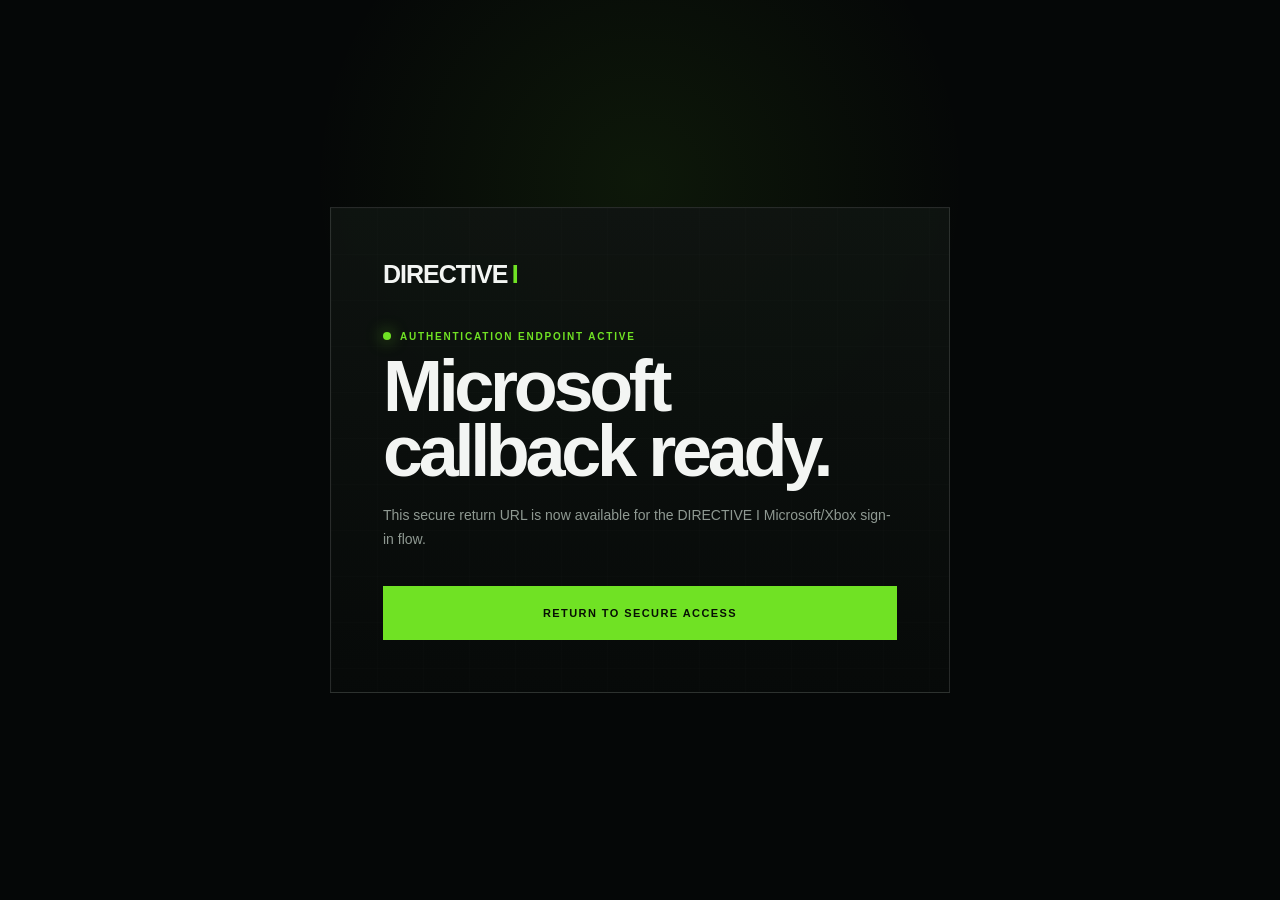
==== auth-callback.html @ 969e33ad "Add Microsoft auth callback endpoint" ====
<!doctype html>
<html lang="en">
<head>
  <meta charset="utf-8" />
  <meta name="viewport" content="width=device-width, initial-scale=1, viewport-fit=cover" />
  <meta name="theme-color" content="#050707" />
  <meta name="robots" content="noindex,nofollow" />
  <title>DIRECTIVE I — Microsoft Authentication</title>
  <style>
    :root{--bg:#050707;--panel:#0b0f0d;--line:rgba(255,255,255,.13);--text:#f3f5f3;--muted:#8f9992;--green:#70e224}
    *{box-sizing:border-box}html,body{margin:0;min-height:100%;background:var(--bg);color:var(--text);font-family:ui-sans-serif,-apple-system,BlinkMacSystemFont,"Segoe UI",sans-serif;-webkit-font-smoothing:antialiased}
    body{min-height:100svh;display:grid;place-items:center;padding:max(24px,env(safe-area-inset-top)) 22px max(24px,env(safe-area-inset-bottom));overflow-x:hidden;background:radial-gradient(circle at 50% 20%,rgba(112,226,36,.08),transparent 34%),#050707}
    .card{width:min(620px,100%);border:1px solid var(--line);background:linear-gradient(180deg,rgba(15,20,17,.94),rgba(7,10,9,.96));padding:clamp(26px,7vw,52px);position:relative;overflow:hidden}
    .card:before{content:"";position:absolute;inset:0;background-image:linear-gradient(rgba(255,255,255,.04) 1px,transparent 1px),linear-gradient(90deg,rgba(255,255,255,.04) 1px,transparent 1px);background-size:46px 46px;opacity:.22;pointer-events:none}
    .brand,.status,.copy,.actions{position:relative;z-index:1}.brand{font-weight:900;font-size:25px;letter-spacing:-.04em}.brand b{color:var(--green);margin-left:.18em}.status{margin-top:42px;color:var(--green);font-size:10px;font-weight:800;letter-spacing:.18em;text-transform:uppercase}.copy h1{margin:12px 0 0;font-size:clamp(40px,10vw,72px);line-height:.9;letter-spacing:-.06em}.copy p{margin:20px 0 0;color:var(--muted);font-size:14px;line-height:1.7}.actions{margin-top:34px}.actions a{display:flex;align-items:center;justify-content:center;min-height:54px;border:1px solid var(--green);background:var(--green);color:#071004;text-decoration:none;font-size:11px;font-weight:900;letter-spacing:.13em;text-transform:uppercase}.spinner{display:inline-block;width:8px;height:8px;border-radius:50%;background:var(--green);box-shadow:0 0 16px rgba(112,226,36,.75);margin-right:9px;animation:pulse 1.15s ease-in-out infinite}@keyframes pulse{50%{opacity:.35;transform:scale(.75)}}
  </style>
</head>
<body>
  <main class="card">
    <div class="brand"><span>DIRECTIVE</span><b>I</b></div>
    <div class="status" data-status><span class="spinner"></span>Authentication endpoint active</div>
    <div class="copy">
      <h1 data-title>Microsoft callback ready.</h1>
      <p data-copy>This secure return URL is now available for the DIRECTIVE I Microsoft/Xbox sign-in flow.</p>
    </div>
    <div class="actions"><a href="welcome.html">Return to secure access</a></div>
  </main>
  <script>
    (()=>{
      const p=new URLSearchParams(location.search);
      const title=document.querySelector('[data-title]');
      const copy=document.querySelector('[data-copy]');
      const status=document.querySelector('[data-status]');
      if(p.has('error')){
        status.textContent='Authentication was not completed';
        title.textContent='Microsoft sign-in cancelled.';
        copy.textContent=p.get('error_description')||'The Microsoft authorization request did not complete. Return to DIRECTIVE I and try again.';
        return;
      }
      if(p.has('code')){
        status.innerHTML='<span class="spinner"></span>Authorization returned';
        title.textContent='Identity response received.';
        copy.textContent='Microsoft returned an authorization response successfully. The secure server-side token exchange will be connected next; no account secret is stored on this page.';
      }
    })();
  </script>
</body>
</html>
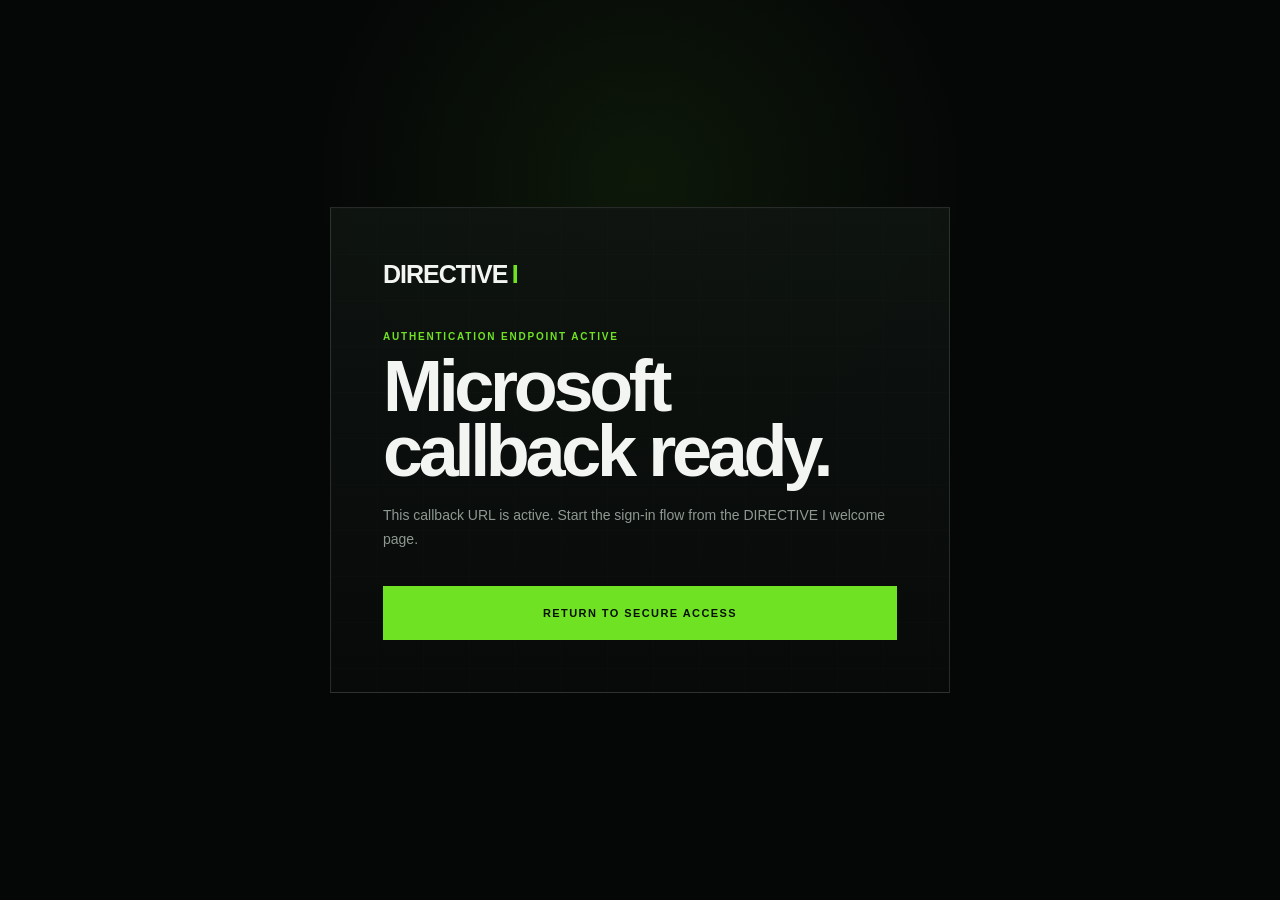
==== commit e4ac84d8: "Exchange Microsoft auth code through Supabase" ====
--- a/auth-callback.html
+++ b/auth-callback.html
@@ -18,30 +18,73 @@
 <body>
   <main class="card">
     <div class="brand"><span>DIRECTIVE</span><b>I</b></div>
-    <div class="status" data-status><span class="spinner"></span>Authentication endpoint active</div>
+    <div class="status" data-status><span class="spinner"></span>Validating Microsoft response</div>
     <div class="copy">
-      <h1 data-title>Microsoft callback ready.</h1>
-      <p data-copy>This secure return URL is now available for the DIRECTIVE I Microsoft/Xbox sign-in flow.</p>
+      <h1 data-title>Securing Xbox identity.</h1>
+      <p data-copy>DIRECTIVE I is exchanging the Microsoft authorization response through the secure backend. Your Microsoft password never passes through this page.</p>
     </div>
-    <div class="actions"><a href="welcome.html">Return to secure access</a></div>
+    <div class="actions"><a href="welcome.html" data-return hidden>Return to secure access</a></div>
   </main>
   <script>
     (()=>{
+      const BACKEND='https://ydaeukhqwishlrjyfktk.supabase.co/functions/v1/minecraft-auth';
       const p=new URLSearchParams(location.search);
       const title=document.querySelector('[data-title]');
       const copy=document.querySelector('[data-copy]');
       const status=document.querySelector('[data-status]');
+      const returnLink=document.querySelector('[data-return]');
+
+      const fail=(heading,message)=>{
+        status.textContent='Authentication was not completed';
+        title.textContent=heading;
+        copy.textContent=message;
+        returnLink.hidden=false;
+      };
+
       if(p.has('error')){
-        status.textContent='Authentication was not completed';
-        title.textContent='Microsoft sign-in cancelled.';
-        copy.textContent=p.get('error_description')||'The Microsoft authorization request did not complete. Return to DIRECTIVE I and try again.';
+        fail('Microsoft sign-in cancelled.',p.get('error_description')||'The Microsoft authorization request did not complete. Return to DIRECTIVE I and try again.');
         return;
       }
-      if(p.has('code')){
-        status.innerHTML='<span class="spinner"></span>Authorization returned';
-        title.textContent='Identity response received.';
-        copy.textContent='Microsoft returned an authorization response successfully. The secure server-side token exchange will be connected next; no account secret is stored on this page.';
+
+      const code=p.get('code')||'';
+      const returnedState=p.get('state')||'';
+      let expectedState='';
+      try{expectedState=sessionStorage.getItem('directive_microsoft_oauth_state')||'';}catch(_){}
+
+      if(!code){
+        status.textContent='Authentication endpoint active';
+        title.textContent='Microsoft callback ready.';
+        copy.textContent='This callback URL is active. Start the sign-in flow from the DIRECTIVE I welcome page.';
+        returnLink.hidden=false;
+        return;
       }
+
+      if(!expectedState||!returnedState||expectedState!==returnedState){
+        fail('Security check failed.','The Microsoft sign-in state did not match this browser session. Return to DIRECTIVE I and start the login again.');
+        return;
+      }
+
+      try{sessionStorage.removeItem('directive_microsoft_oauth_state');}catch(_){}
+
+      fetch(BACKEND,{
+        method:'POST',
+        headers:{'Content-Type':'application/json'},
+        body:JSON.stringify({code})
+      })
+      .then(async response=>{
+        const data=await response.json().catch(()=>({}));
+        if(!response.ok||!data?.ok||!data?.account){
+          throw new Error(data?.error||`Secure backend returned HTTP ${response.status}.`);
+        }
+        try{sessionStorage.setItem('directive_minecraft_account',JSON.stringify(data.account));}catch(_){}
+        status.textContent='Xbox identity verified';
+        title.textContent=data.account.gamertag?`Welcome, ${data.account.gamertag}.`:'Minecraft identity verified.';
+        copy.textContent='Gamertag and Xbox identity were verified successfully. Returning to DIRECTIVE I secure onboarding…';
+        setTimeout(()=>location.replace('welcome.html?auth=success'),750);
+      })
+      .catch(error=>{
+        fail('Account verification failed.',error?.message||'The secure Minecraft/Xbox authentication backend could not verify this account.');
+      });
     })();
   </script>
 </body>
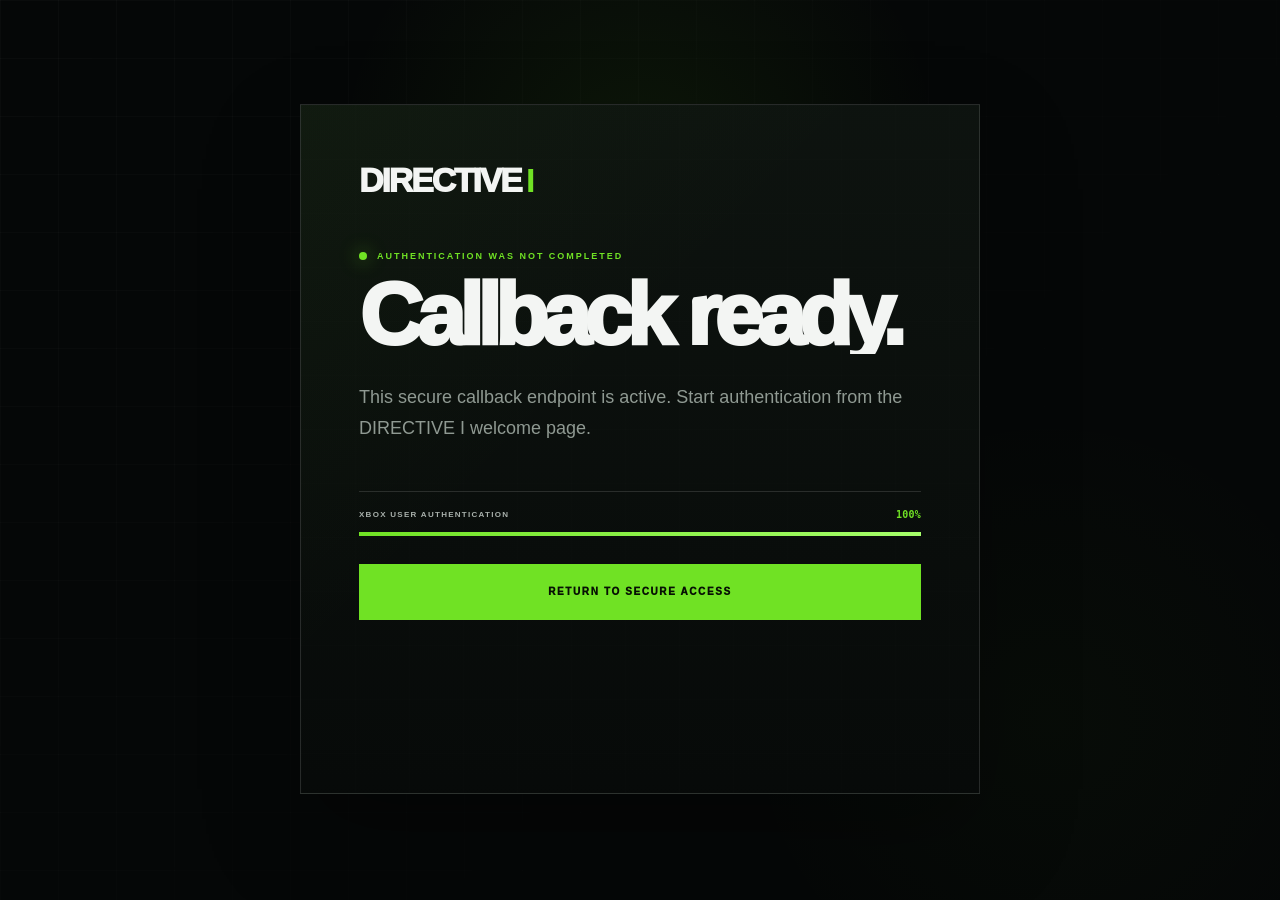
==== commit 263de4a4: "Polish Xbox auth verification and profile reveal flow" ====
--- a/auth-callback.html
+++ b/auth-callback.html
@@ -7,42 +7,142 @@
   <meta name="robots" content="noindex,nofollow" />
   <title>DIRECTIVE I — Microsoft Authentication</title>
   <style>
-    :root{--bg:#050707;--panel:#0b0f0d;--line:rgba(255,255,255,.13);--text:#f3f5f3;--muted:#8f9992;--green:#70e224}
-    *{box-sizing:border-box}html,body{margin:0;min-height:100%;background:var(--bg);color:var(--text);font-family:ui-sans-serif,-apple-system,BlinkMacSystemFont,"Segoe UI",sans-serif;-webkit-font-smoothing:antialiased}
-    body{min-height:100svh;display:grid;place-items:center;padding:max(24px,env(safe-area-inset-top)) 22px max(24px,env(safe-area-inset-bottom));overflow-x:hidden;background:radial-gradient(circle at 50% 20%,rgba(112,226,36,.08),transparent 34%),#050707}
-    .card{width:min(620px,100%);border:1px solid var(--line);background:linear-gradient(180deg,rgba(15,20,17,.94),rgba(7,10,9,.96));padding:clamp(26px,7vw,52px);position:relative;overflow:hidden}
-    .card:before{content:"";position:absolute;inset:0;background-image:linear-gradient(rgba(255,255,255,.04) 1px,transparent 1px),linear-gradient(90deg,rgba(255,255,255,.04) 1px,transparent 1px);background-size:46px 46px;opacity:.22;pointer-events:none}
-    .brand,.status,.copy,.actions{position:relative;z-index:1}.brand{font-weight:900;font-size:25px;letter-spacing:-.04em}.brand b{color:var(--green);margin-left:.18em}.status{margin-top:42px;color:var(--green);font-size:10px;font-weight:800;letter-spacing:.18em;text-transform:uppercase}.copy h1{margin:12px 0 0;font-size:clamp(40px,10vw,72px);line-height:.9;letter-spacing:-.06em}.copy p{margin:20px 0 0;color:var(--muted);font-size:14px;line-height:1.7}.actions{margin-top:34px}.actions a{display:flex;align-items:center;justify-content:center;min-height:54px;border:1px solid var(--green);background:var(--green);color:#071004;text-decoration:none;font-size:11px;font-weight:900;letter-spacing:.13em;text-transform:uppercase}.spinner{display:inline-block;width:8px;height:8px;border-radius:50%;background:var(--green);box-shadow:0 0 16px rgba(112,226,36,.75);margin-right:9px;animation:pulse 1.15s ease-in-out infinite}@keyframes pulse{50%{opacity:.35;transform:scale(.75)}}
+    :root{--bg:#050707;--panel:#0a0e0c;--panel2:#0d120f;--line:rgba(255,255,255,.13);--line2:rgba(112,226,36,.28);--text:#f3f5f3;--muted:#8f9992;--muted2:#69736d;--green:#70e224;--ease:cubic-bezier(.16,1,.3,1)}
+    *{box-sizing:border-box}html,body{margin:0;min-height:100%;background:var(--bg);color:var(--text);font-family:ui-sans-serif,-apple-system,BlinkMacSystemFont,"Segoe UI",sans-serif;-webkit-font-smoothing:antialiased}body{min-height:100svh;display:grid;place-items:center;padding:max(26px,env(safe-area-inset-top)) 22px max(28px,env(safe-area-inset-bottom));overflow:hidden;background:radial-gradient(circle at 50% 18%,rgba(112,226,36,.075),transparent 31%),radial-gradient(circle at 82% 80%,rgba(112,226,36,.025),transparent 25%),#050707}
+    body:before{content:"";position:fixed;inset:0;pointer-events:none;background-image:linear-gradient(rgba(255,255,255,.022) 1px,transparent 1px),linear-gradient(90deg,rgba(255,255,255,.022) 1px,transparent 1px);background-size:58px 58px;mask-image:linear-gradient(135deg,#000,transparent 82%)}
+    .auth-shell{width:min(680px,100%);position:relative;z-index:2;perspective:1200px}
+    .auth-card{position:relative;width:100%;min-height:690px;border:1px solid var(--line);background:linear-gradient(180deg,rgba(14,20,16,.96),rgba(7,10,9,.985));padding:clamp(30px,7vw,58px);overflow:hidden;box-shadow:0 40px 90px rgba(0,0,0,.28);transition:opacity .68s ease,transform .85s var(--ease),filter .68s ease}
+    .auth-card:before{content:"";position:absolute;inset:0;background:linear-gradient(135deg,rgba(112,226,36,.035),transparent 42%);pointer-events:none}
+    .auth-card:after{content:"";position:absolute;inset:0;background-image:linear-gradient(rgba(255,255,255,.035) 1px,transparent 1px),linear-gradient(90deg,rgba(255,255,255,.035) 1px,transparent 1px);background-size:54px 54px;opacity:.22;pointer-events:none}
+    .auth-card.is-leaving{opacity:0;transform:translate3d(-5%,0,-30px) scale(.985);filter:blur(10px)}
+    .auth-card.is-entering{opacity:0;transform:translate3d(6%,0,-30px) scale(.985);filter:blur(10px)}
+    .layer{position:relative;z-index:2}
+    .brand{display:inline-flex;align-items:baseline;font-weight:950;font-size:clamp(25px,5.7vw,34px);letter-spacing:-.065em;line-height:1}.brand span{color:#f3f5f3}.brand b{color:var(--green);margin-left:.16em}
+    .micro{margin-top:54px;display:flex;align-items:center;gap:10px;color:var(--green);font-size:9px;font-weight:900;letter-spacing:.22em;text-transform:uppercase}.micro i{width:8px;height:8px;border-radius:50%;background:var(--green);box-shadow:0 0 18px rgba(112,226,36,.65);animation:pulse 1.2s ease-in-out infinite}
+    .title{margin:16px 0 0;font-size:clamp(52px,11vw,88px);line-height:.87;letter-spacing:-.075em;font-weight:950;max-width:560px}
+    .copy{margin:28px 0 0;max-width:560px;color:var(--muted);font-size:clamp(15px,2.3vw,18px);line-height:1.75}
+    .reveal-line{display:block;overflow:hidden}.reveal-line>span{display:block;transform:translateY(115%);opacity:0;animation:textIn .95s var(--ease) forwards}.reveal-line:nth-child(2)>span{animation-delay:.09s}.copy.reveal{opacity:0;transform:translateY(12px);animation:fadeUp .9s .32s var(--ease) forwards}.micro.reveal{opacity:0;transform:translateY(10px);animation:fadeUp .75s .15s var(--ease) forwards}
+    @keyframes textIn{to{transform:none;opacity:1}}@keyframes fadeUp{to{opacity:1;transform:none}}@keyframes pulse{50%{opacity:.38;transform:scale(.72)}}
+    .lifecycle{margin-top:46px;padding-top:18px;border-top:1px solid var(--line)}
+    .lifecycle-head{display:flex;align-items:center;justify-content:space-between;gap:16px;margin-bottom:12px;color:#a8b0ab;font-size:8px;font-weight:900;letter-spacing:.16em;text-transform:uppercase}.lifecycle-head strong{color:var(--green);font:800 10px/1 ui-monospace,SFMono-Regular,Menlo,monospace;letter-spacing:.02em}.lifecycle-track{height:4px;background:rgba(255,255,255,.08);overflow:hidden;position:relative}.lifecycle-bar{height:100%;width:0;background:linear-gradient(90deg,var(--green),#a6ff6a);box-shadow:0 0 16px rgba(112,226,36,.34);transition:width .32s ease}.lifecycle-scan{position:absolute;inset:0 auto 0 -24%;width:24%;background:linear-gradient(90deg,transparent,rgba(255,255,255,.65),transparent);animation:scan 1.25s linear infinite;mix-blend-mode:screen}@keyframes scan{to{transform:translateX(520%)}}
+    .actions{margin-top:28px}.actions a{display:flex;align-items:center;justify-content:center;min-height:56px;border:1px solid var(--green);background:var(--green);color:#071004;text-decoration:none;font-size:10px;font-weight:950;letter-spacing:.16em;text-transform:uppercase}.actions[hidden]{display:none}
+    .profile-view{display:none}.profile-view.is-active{display:block}.profile-view .micro{margin-top:44px}.profile-view .title{font-size:clamp(48px,10vw,78px);max-width:600px}
+    .identity-card{margin-top:34px;border:1px solid var(--line);background:rgba(5,8,7,.62);overflow:hidden;opacity:0;transform:translateY(18px);animation:fadeUp .85s .2s var(--ease) forwards}
+    .identity-top{display:grid;grid-template-columns:auto 1fr;gap:18px;align-items:center;padding:22px;border-bottom:1px solid var(--line)}
+    .avatar{width:70px;height:70px;border:1px solid var(--line2);background:#0c130e;display:grid;place-items:center;overflow:hidden;color:var(--green);font-weight:950;letter-spacing:.06em}.avatar img{width:100%;height:100%;object-fit:cover;display:block}.identity-name small{display:block;color:var(--green);font-size:8px;font-weight:900;letter-spacing:.18em;text-transform:uppercase}.identity-name strong{display:block;margin-top:7px;font-size:clamp(24px,5vw,34px);letter-spacing:-.035em}.identity-name span{display:block;margin-top:5px;color:var(--muted);font-size:11px}
+    .identity-grid{display:grid;grid-template-columns:1fr 1fr}.identity-grid div{min-width:0;padding:16px 18px;border-right:1px solid var(--line);border-bottom:1px solid var(--line)}.identity-grid div:nth-child(even){border-right:0}.identity-grid div:nth-last-child(-n+2){border-bottom:0}.identity-grid span,.identity-grid strong{display:block}.identity-grid span{color:var(--muted2);font-size:8px;font-weight:850;letter-spacing:.15em;text-transform:uppercase}.identity-grid strong{margin-top:7px;color:#dfe4e0;font-size:11px;line-height:1.45;word-break:break-word}
+    .countdown{margin-top:24px}.countdown-head{display:flex;align-items:center;justify-content:space-between;gap:16px;margin-bottom:10px;color:#8e9892;font-size:8px;font-weight:900;letter-spacing:.15em;text-transform:uppercase}.countdown-head strong{color:#dfe5e1;font:800 10px/1 ui-monospace,SFMono-Regular,Menlo,monospace}.countdown-track{height:3px;background:rgba(255,255,255,.08);overflow:hidden}.countdown-bar{height:100%;width:100%;transform-origin:left;background:var(--green);box-shadow:0 0 14px rgba(112,226,36,.28)}
+    .portal{position:fixed;inset:0;z-index:9999;pointer-events:none}.portal i{position:absolute;display:block;background:#000;transition:transform .9s cubic-bezier(.7,0,.2,1)}.portal-top{top:0;left:0;right:0;height:50%;transform:translateY(-101%)}.portal-bottom{bottom:0;left:0;right:0;height:50%;transform:translateY(101%)}.portal-left{left:0;top:0;bottom:0;width:50%;transform:translateX(-101%)}.portal-right{right:0;top:0;bottom:0;width:50%;transform:translateX(101%)}.portal.is-closing i{transform:translate(0,0)}
+    @media(max-width:620px){body{padding-inline:18px}.auth-card{min-height:640px;padding:30px 26px}.micro{margin-top:42px}.copy{font-size:14px}.identity-top{grid-template-columns:58px 1fr;padding:18px}.avatar{width:58px;height:58px}.identity-grid{grid-template-columns:1fr}.identity-grid div{border-right:0!important;border-bottom:1px solid var(--line)!important}.identity-grid div:last-child{border-bottom:0!important}.profile-view .title{font-size:clamp(42px,13vw,64px)}}
+    @media(prefers-reduced-motion:reduce){*,*:before,*:after{animation-duration:.01ms!important;transition-duration:.01ms!important}}
   </style>
 </head>
 <body>
-  <main class="card">
-    <div class="brand"><span>DIRECTIVE</span><b>I</b></div>
-    <div class="status" data-status><span class="spinner"></span>Validating Microsoft response</div>
-    <div class="copy">
-      <h1 data-title>Securing Xbox identity.</h1>
-      <p data-copy>DIRECTIVE I is exchanging the Microsoft authorization response through the secure backend. Your Microsoft password never passes through this page.</p>
-    </div>
-    <div class="actions"><a href="welcome.html" data-return hidden>Return to secure access</a></div>
+  <main class="auth-shell">
+    <section class="auth-card" data-auth-card>
+      <div class="layer secure-view" data-secure-view>
+        <div class="brand"><span>DIRECTIVE</span><b>I</b></div>
+        <div class="micro reveal" data-status><i></i><span>Validating Microsoft response</span></div>
+        <h1 class="title" data-title>
+          <span class="reveal-line"><span>Securing Xbox</span></span>
+          <span class="reveal-line"><span>identity.</span></span>
+        </h1>
+        <p class="copy reveal" data-copy>DIRECTIVE I is validating the Microsoft authorization response, establishing Xbox trust, and resolving the connected player identity through the secure backend.</p>
+
+        <div class="lifecycle" data-lifecycle>
+          <div class="lifecycle-head"><span data-lifecycle-label>Verification lifecycle</span><strong data-lifecycle-percent>0%</strong></div>
+          <div class="lifecycle-track"><div class="lifecycle-bar" data-lifecycle-bar></div><div class="lifecycle-scan" data-lifecycle-scan></div></div>
+        </div>
+
+        <div class="actions" data-actions hidden><a href="welcome.html">Return to secure access</a></div>
+      </div>
+
+      <div class="layer profile-view" data-profile-view>
+        <div class="brand"><span>DIRECTIVE</span><b>I</b></div>
+        <div class="micro reveal"><i></i><span>Xbox identity verified</span></div>
+        <h1 class="title">
+          <span class="reveal-line"><span>Access profile</span></span>
+          <span class="reveal-line"><span>confirmed.</span></span>
+        </h1>
+
+        <article class="identity-card">
+          <div class="identity-top">
+            <div class="avatar" data-avatar>MC</div>
+            <div class="identity-name">
+              <small>Verified Minecraft identity</small>
+              <strong data-gamertag>Player</strong>
+              <span data-display-name>Xbox profile</span>
+            </div>
+          </div>
+          <div class="identity-grid">
+            <div><span>Xbox user ID</span><strong data-xuid>—</strong></div>
+            <div><span>Gamerscore</span><strong data-gamerscore>—</strong></div>
+            <div><span>Provider</span><strong data-provider>Microsoft / Xbox</strong></div>
+            <div><span>Session</span><strong>Authenticated</strong></div>
+          </div>
+        </article>
+
+        <div class="countdown">
+          <div class="countdown-head"><span>Entering DIRECTIVE I</span><strong data-countdown>10.0s</strong></div>
+          <div class="countdown-track"><div class="countdown-bar" data-countdown-bar></div></div>
+        </div>
+      </div>
+    </section>
   </main>
+
+  <div class="portal" data-portal aria-hidden="true"><i class="portal-top"></i><i class="portal-right"></i><i class="portal-bottom"></i><i class="portal-left"></i></div>
+
   <script>
     (()=>{
       const BACKEND='https://ydaeukhqwishlrjyfktk.supabase.co/functions/v1/minecraft-auth';
       const p=new URLSearchParams(location.search);
+      const card=document.querySelector('[data-auth-card]');
+      const secureView=document.querySelector('[data-secure-view]');
+      const profileView=document.querySelector('[data-profile-view]');
+      const status=document.querySelector('[data-status] span');
       const title=document.querySelector('[data-title]');
       const copy=document.querySelector('[data-copy]');
-      const status=document.querySelector('[data-status]');
-      const returnLink=document.querySelector('[data-return]');
-
-      const fail=(heading,message)=>{
+      const actions=document.querySelector('[data-actions]');
+      const lifecycleBar=document.querySelector('[data-lifecycle-bar]');
+      const lifecyclePercent=document.querySelector('[data-lifecycle-percent]');
+      const lifecycleLabel=document.querySelector('[data-lifecycle-label]');
+      const lifecycleScan=document.querySelector('[data-lifecycle-scan]');
+      const portal=document.querySelector('[data-portal]');
+
+      let progress=0;
+      let progressTarget=12;
+      let progressFrame=0;
+      const setProgress=(value,label)=>{
+        progress=Math.max(progress,Math.min(100,value));
+        lifecycleBar.style.width=`${progress}%`;
+        lifecyclePercent.textContent=`${Math.round(progress)}%`;
+        if(label) lifecycleLabel.textContent=label;
+      };
+      const driveProgress=()=>{
+        if(progress<progressTarget){
+          const delta=Math.max(.08,(progressTarget-progress)*.025);
+          setProgress(Math.min(progressTarget,progress+delta));
+        }
+        progressFrame=requestAnimationFrame(driveProgress);
+      };
+      driveProgress();
+      setTimeout(()=>{progressTarget=Math.max(progressTarget,34);setProgress(progress,'Microsoft authorization');},350);
+      setTimeout(()=>{progressTarget=Math.max(progressTarget,58);setProgress(progress,'Xbox user authentication');},950);
+      setTimeout(()=>{progressTarget=Math.max(progressTarget,76);setProgress(progress,'XSTS trust validation');},1650);
+      setTimeout(()=>{progressTarget=Math.max(progressTarget,88);setProgress(progress,'Resolving player profile');},2400);
+
+      const setFailure=(heading,message)=>{
+        cancelAnimationFrame(progressFrame);
+        lifecycleScan.style.display='none';
+        setProgress(Math.max(progress,100),'Verification interrupted');
         status.textContent='Authentication was not completed';
-        title.textContent=heading;
+        title.innerHTML=`<span class="reveal-line"><span style="animation:none;transform:none;opacity:1">${heading}</span></span>`;
         copy.textContent=message;
-        returnLink.hidden=false;
+        actions.hidden=false;
       };
 
       if(p.has('error')){
-        fail('Microsoft sign-in cancelled.',p.get('error_description')||'The Microsoft authorization request did not complete. Return to DIRECTIVE I and try again.');
+        setFailure('Sign-in cancelled.',p.get('error_description')||'The Microsoft authorization request did not complete. Return to DIRECTIVE I and try again.');
         return;
       }
 
@@ -52,40 +152,103 @@
       try{expectedState=sessionStorage.getItem('directive_microsoft_oauth_state')||'';}catch(_){}
 
       if(!code){
-        status.textContent='Authentication endpoint active';
-        title.textContent='Microsoft callback ready.';
-        copy.textContent='This callback URL is active. Start the sign-in flow from the DIRECTIVE I welcome page.';
-        returnLink.hidden=false;
+        setFailure('Callback ready.','This secure callback endpoint is active. Start authentication from the DIRECTIVE I welcome page.');
         return;
       }
-
       if(!expectedState||!returnedState||expectedState!==returnedState){
-        fail('Security check failed.','The Microsoft sign-in state did not match this browser session. Return to DIRECTIVE I and start the login again.');
+        setFailure('Security check failed.','The Microsoft sign-in state did not match this browser session. Return to DIRECTIVE I and start login again.');
         return;
       }
-
       try{sessionStorage.removeItem('directive_microsoft_oauth_state');}catch(_){}
 
-      fetch(BACKEND,{
-        method:'POST',
-        headers:{'Content-Type':'application/json'},
-        body:JSON.stringify({code})
-      })
-      .then(async response=>{
-        const data=await response.json().catch(()=>({}));
-        if(!response.ok||!data?.ok||!data?.account){
-          throw new Error(data?.error||`Secure backend returned HTTP ${response.status}.`);
-        }
-        try{sessionStorage.setItem('directive_minecraft_account',JSON.stringify(data.account));}catch(_){}
+      const saveProfile=(account)=>{
+        const profile={
+          gamertag:account?.gamertag||'',
+          xuid:String(account?.xuid||''),
+          displayName:account?.displayName||account?.gamertag||'',
+          gamerpic:account?.gamerpic||'',
+          gamerscore:String(account?.gamerscore||''),
+          provider:account?.provider||'Microsoft/Xbox',
+          authenticated:true,
+          updatedAt:Date.now()
+        };
+        try{
+          localStorage.setItem('directive_minecraft_profile',JSON.stringify(profile));
+          localStorage.setItem('directive_local_session',String(Date.now()));
+          localStorage.setItem('directive_onboarding_complete','1');
+          const count=Number(localStorage.getItem('directive_account_logins')||0)||0;
+          localStorage.setItem('directive_account_logins',String(count+1));
+          sessionStorage.setItem('directive_minecraft_account',JSON.stringify(profile));
+          sessionStorage.setItem('directive_minecraft_gamertag',profile.gamertag);
+          sessionStorage.setItem('directive_minecraft_xuid',profile.xuid);
+        }catch(_){}
+        return profile;
+      };
+
+      const showProfile=(account)=>{
+        const profile=saveProfile(account);
+        cancelAnimationFrame(progressFrame);
+        progressTarget=100;
+        setProgress(100,'Identity verification complete');
+        lifecycleScan.style.display='none';
         status.textContent='Xbox identity verified';
-        title.textContent=data.account.gamertag?`Welcome, ${data.account.gamertag}.`:'Minecraft identity verified.';
-        copy.textContent='Gamertag and Xbox identity were verified successfully. Returning to DIRECTIVE I secure onboarding…';
-        setTimeout(()=>location.replace('welcome.html?auth=success'),750);
-      })
-      .catch(error=>{
-        fail('Account verification failed.',error?.message||'The secure Minecraft/Xbox authentication backend could not verify this account.');
-      });
+
+        setTimeout(()=>{
+          card.classList.add('is-leaving');
+          setTimeout(()=>{
+            secureView.style.display='none';
+            profileView.classList.add('is-active');
+            card.classList.remove('is-leaving');
+            card.classList.add('is-entering');
+
+            document.querySelector('[data-gamertag]').textContent=profile.gamertag||'Minecraft player';
+            document.querySelector('[data-display-name]').textContent=profile.displayName||'Xbox profile';
+            document.querySelector('[data-xuid]').textContent=profile.xuid||'Unavailable';
+            document.querySelector('[data-gamerscore]').textContent=profile.gamerscore||'0';
+            document.querySelector('[data-provider]').textContent=profile.provider||'Microsoft / Xbox';
+            const avatar=document.querySelector('[data-avatar]');
+            avatar.textContent=(profile.gamertag||'MC').slice(0,2).toUpperCase();
+            if(profile.gamerpic){
+              const img=new Image();
+              img.alt=`${profile.gamertag||'Minecraft'} avatar`;
+              img.referrerPolicy='no-referrer';
+              img.onload=()=>{avatar.textContent='';avatar.appendChild(img)};
+              img.src=profile.gamerpic;
+            }
+
+            requestAnimationFrame(()=>requestAnimationFrame(()=>card.classList.remove('is-entering')));
+
+            const countdown=document.querySelector('[data-countdown]');
+            const bar=document.querySelector('[data-countdown-bar]');
+            const start=performance.now();
+            const duration=10000;
+            const tick=(now)=>{
+              const elapsed=Math.min(duration,now-start);
+              const remaining=Math.max(0,duration-elapsed);
+              countdown.textContent=`${(remaining/1000).toFixed(1)}s`;
+              bar.style.transform=`scaleX(${remaining/duration})`;
+              if(elapsed<duration){requestAnimationFrame(tick);return;}
+
+              card.classList.add('is-leaving');
+              setTimeout(()=>{
+                try{sessionStorage.setItem('directive_home_entry','1')}catch(_){}
+                portal.classList.add('is-closing');
+                setTimeout(()=>location.replace('index.html?auth=success'),920);
+              },520);
+            };
+            requestAnimationFrame(tick);
+          },680);
+        },520);
+      };
+
+      fetch(BACKEND,{method:'POST',headers:{'Content-Type':'application/json'},body:JSON.stringify({code})})
+        .then(async response=>{
+          const data=await response.json().catch(()=>({}));
+          if(!response.ok||!data?.ok||!data?.account)throw new Error(data?.error||`Secure backend returned HTTP ${response.status}.`);
+          showProfile(data.account);
+        })
+        .catch(error=>setFailure('Verification failed.',error?.message||'The secure Minecraft/Xbox authentication backend could not verify this account.'));
     })();
   </script>
 </body>
-</html>+</html>
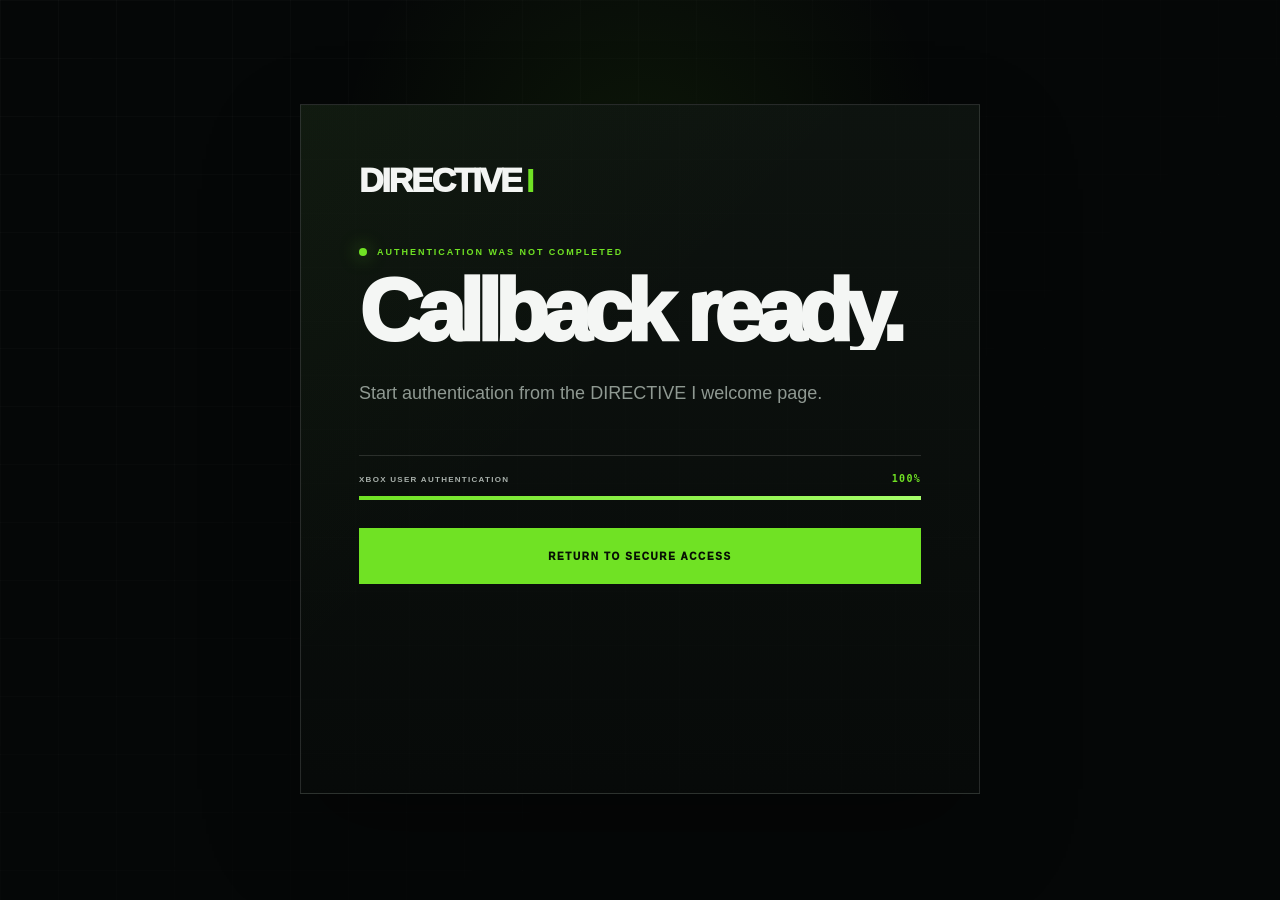
==== commit 1177fe79: "Add soundtrack acceptance controls to Xbox profile" ====
--- a/auth-callback.html
+++ b/auth-callback.html
@@ -7,248 +7,67 @@
   <meta name="robots" content="noindex,nofollow" />
   <title>DIRECTIVE I — Microsoft Authentication</title>
   <style>
-    :root{--bg:#050707;--panel:#0a0e0c;--panel2:#0d120f;--line:rgba(255,255,255,.13);--line2:rgba(112,226,36,.28);--text:#f3f5f3;--muted:#8f9992;--muted2:#69736d;--green:#70e224;--ease:cubic-bezier(.16,1,.3,1)}
-    *{box-sizing:border-box}html,body{margin:0;min-height:100%;background:var(--bg);color:var(--text);font-family:ui-sans-serif,-apple-system,BlinkMacSystemFont,"Segoe UI",sans-serif;-webkit-font-smoothing:antialiased}body{min-height:100svh;display:grid;place-items:center;padding:max(26px,env(safe-area-inset-top)) 22px max(28px,env(safe-area-inset-bottom));overflow:hidden;background:radial-gradient(circle at 50% 18%,rgba(112,226,36,.075),transparent 31%),radial-gradient(circle at 82% 80%,rgba(112,226,36,.025),transparent 25%),#050707}
-    body:before{content:"";position:fixed;inset:0;pointer-events:none;background-image:linear-gradient(rgba(255,255,255,.022) 1px,transparent 1px),linear-gradient(90deg,rgba(255,255,255,.022) 1px,transparent 1px);background-size:58px 58px;mask-image:linear-gradient(135deg,#000,transparent 82%)}
-    .auth-shell{width:min(680px,100%);position:relative;z-index:2;perspective:1200px}
-    .auth-card{position:relative;width:100%;min-height:690px;border:1px solid var(--line);background:linear-gradient(180deg,rgba(14,20,16,.96),rgba(7,10,9,.985));padding:clamp(30px,7vw,58px);overflow:hidden;box-shadow:0 40px 90px rgba(0,0,0,.28);transition:opacity .68s ease,transform .85s var(--ease),filter .68s ease}
-    .auth-card:before{content:"";position:absolute;inset:0;background:linear-gradient(135deg,rgba(112,226,36,.035),transparent 42%);pointer-events:none}
-    .auth-card:after{content:"";position:absolute;inset:0;background-image:linear-gradient(rgba(255,255,255,.035) 1px,transparent 1px),linear-gradient(90deg,rgba(255,255,255,.035) 1px,transparent 1px);background-size:54px 54px;opacity:.22;pointer-events:none}
-    .auth-card.is-leaving{opacity:0;transform:translate3d(-5%,0,-30px) scale(.985);filter:blur(10px)}
-    .auth-card.is-entering{opacity:0;transform:translate3d(6%,0,-30px) scale(.985);filter:blur(10px)}
-    .layer{position:relative;z-index:2}
-    .brand{display:inline-flex;align-items:baseline;font-weight:950;font-size:clamp(25px,5.7vw,34px);letter-spacing:-.065em;line-height:1}.brand span{color:#f3f5f3}.brand b{color:var(--green);margin-left:.16em}
-    .micro{margin-top:54px;display:flex;align-items:center;gap:10px;color:var(--green);font-size:9px;font-weight:900;letter-spacing:.22em;text-transform:uppercase}.micro i{width:8px;height:8px;border-radius:50%;background:var(--green);box-shadow:0 0 18px rgba(112,226,36,.65);animation:pulse 1.2s ease-in-out infinite}
-    .title{margin:16px 0 0;font-size:clamp(52px,11vw,88px);line-height:.87;letter-spacing:-.075em;font-weight:950;max-width:560px}
-    .copy{margin:28px 0 0;max-width:560px;color:var(--muted);font-size:clamp(15px,2.3vw,18px);line-height:1.75}
-    .reveal-line{display:block;overflow:hidden}.reveal-line>span{display:block;transform:translateY(115%);opacity:0;animation:textIn .95s var(--ease) forwards}.reveal-line:nth-child(2)>span{animation-delay:.09s}.copy.reveal{opacity:0;transform:translateY(12px);animation:fadeUp .9s .32s var(--ease) forwards}.micro.reveal{opacity:0;transform:translateY(10px);animation:fadeUp .75s .15s var(--ease) forwards}
-    @keyframes textIn{to{transform:none;opacity:1}}@keyframes fadeUp{to{opacity:1;transform:none}}@keyframes pulse{50%{opacity:.38;transform:scale(.72)}}
-    .lifecycle{margin-top:46px;padding-top:18px;border-top:1px solid var(--line)}
-    .lifecycle-head{display:flex;align-items:center;justify-content:space-between;gap:16px;margin-bottom:12px;color:#a8b0ab;font-size:8px;font-weight:900;letter-spacing:.16em;text-transform:uppercase}.lifecycle-head strong{color:var(--green);font:800 10px/1 ui-monospace,SFMono-Regular,Menlo,monospace;letter-spacing:.02em}.lifecycle-track{height:4px;background:rgba(255,255,255,.08);overflow:hidden;position:relative}.lifecycle-bar{height:100%;width:0;background:linear-gradient(90deg,var(--green),#a6ff6a);box-shadow:0 0 16px rgba(112,226,36,.34);transition:width .32s ease}.lifecycle-scan{position:absolute;inset:0 auto 0 -24%;width:24%;background:linear-gradient(90deg,transparent,rgba(255,255,255,.65),transparent);animation:scan 1.25s linear infinite;mix-blend-mode:screen}@keyframes scan{to{transform:translateX(520%)}}
-    .actions{margin-top:28px}.actions a{display:flex;align-items:center;justify-content:center;min-height:56px;border:1px solid var(--green);background:var(--green);color:#071004;text-decoration:none;font-size:10px;font-weight:950;letter-spacing:.16em;text-transform:uppercase}.actions[hidden]{display:none}
-    .profile-view{display:none}.profile-view.is-active{display:block}.profile-view .micro{margin-top:44px}.profile-view .title{font-size:clamp(48px,10vw,78px);max-width:600px}
-    .identity-card{margin-top:34px;border:1px solid var(--line);background:rgba(5,8,7,.62);overflow:hidden;opacity:0;transform:translateY(18px);animation:fadeUp .85s .2s var(--ease) forwards}
-    .identity-top{display:grid;grid-template-columns:auto 1fr;gap:18px;align-items:center;padding:22px;border-bottom:1px solid var(--line)}
-    .avatar{width:70px;height:70px;border:1px solid var(--line2);background:#0c130e;display:grid;place-items:center;overflow:hidden;color:var(--green);font-weight:950;letter-spacing:.06em}.avatar img{width:100%;height:100%;object-fit:cover;display:block}.identity-name small{display:block;color:var(--green);font-size:8px;font-weight:900;letter-spacing:.18em;text-transform:uppercase}.identity-name strong{display:block;margin-top:7px;font-size:clamp(24px,5vw,34px);letter-spacing:-.035em}.identity-name span{display:block;margin-top:5px;color:var(--muted);font-size:11px}
-    .identity-grid{display:grid;grid-template-columns:1fr 1fr}.identity-grid div{min-width:0;padding:16px 18px;border-right:1px solid var(--line);border-bottom:1px solid var(--line)}.identity-grid div:nth-child(even){border-right:0}.identity-grid div:nth-last-child(-n+2){border-bottom:0}.identity-grid span,.identity-grid strong{display:block}.identity-grid span{color:var(--muted2);font-size:8px;font-weight:850;letter-spacing:.15em;text-transform:uppercase}.identity-grid strong{margin-top:7px;color:#dfe4e0;font-size:11px;line-height:1.45;word-break:break-word}
-    .countdown{margin-top:24px}.countdown-head{display:flex;align-items:center;justify-content:space-between;gap:16px;margin-bottom:10px;color:#8e9892;font-size:8px;font-weight:900;letter-spacing:.15em;text-transform:uppercase}.countdown-head strong{color:#dfe5e1;font:800 10px/1 ui-monospace,SFMono-Regular,Menlo,monospace}.countdown-track{height:3px;background:rgba(255,255,255,.08);overflow:hidden}.countdown-bar{height:100%;width:100%;transform-origin:left;background:var(--green);box-shadow:0 0 14px rgba(112,226,36,.28)}
+    :root{--bg:#050707;--panel:#0a0e0c;--line:rgba(255,255,255,.13);--line2:rgba(112,226,36,.3);--text:#f4f6f4;--muted:#8f9992;--muted2:#67716b;--green:#70e224;--ease:cubic-bezier(.16,1,.3,1)}
+    *{box-sizing:border-box}html,body{margin:0;min-height:100%;background:var(--bg);color:var(--text);font-family:ui-sans-serif,-apple-system,BlinkMacSystemFont,"Segoe UI",sans-serif;-webkit-font-smoothing:antialiased}body{min-height:100svh;display:grid;place-items:center;padding:max(24px,env(safe-area-inset-top)) 18px max(26px,env(safe-area-inset-bottom));overflow-x:hidden;background:radial-gradient(circle at 50% 18%,rgba(112,226,36,.075),transparent 31%),#050707}body:before{content:"";position:fixed;inset:0;pointer-events:none;background-image:linear-gradient(rgba(255,255,255,.022) 1px,transparent 1px),linear-gradient(90deg,rgba(255,255,255,.022) 1px,transparent 1px);background-size:58px 58px;mask-image:linear-gradient(135deg,#000,transparent 82%)}
+    .auth-shell{width:min(680px,100%);position:relative;z-index:2;perspective:1200px}.auth-card{position:relative;width:100%;min-height:690px;border:1px solid var(--line);background:linear-gradient(180deg,rgba(14,20,16,.96),rgba(7,10,9,.985));padding:clamp(30px,7vw,58px);overflow:hidden;box-shadow:0 40px 90px rgba(0,0,0,.28);transition:opacity .68s ease,transform .85s var(--ease),filter .68s ease}.auth-card:before{content:"";position:absolute;inset:0;background:linear-gradient(135deg,rgba(112,226,36,.035),transparent 42%);pointer-events:none}.auth-card:after{content:"";position:absolute;inset:0;background-image:linear-gradient(rgba(255,255,255,.035) 1px,transparent 1px),linear-gradient(90deg,rgba(255,255,255,.035) 1px,transparent 1px);background-size:54px 54px;opacity:.22;pointer-events:none}.auth-card.is-leaving{opacity:0;transform:translate3d(-5%,0,-30px) scale(.985);filter:blur(10px)}.auth-card.is-entering{opacity:0;transform:translate3d(6%,0,-30px) scale(.985);filter:blur(10px)}.layer{position:relative;z-index:2}
+    .brand{display:inline-flex;align-items:baseline;font-weight:950;font-size:clamp(25px,5.7vw,34px);letter-spacing:-.065em;line-height:1}.brand span{color:#f3f5f3}.brand b{color:var(--green);margin-left:.16em}.micro{margin-top:50px;display:flex;align-items:center;gap:10px;color:var(--green);font-size:9px;font-weight:900;letter-spacing:.22em;text-transform:uppercase}.micro i{width:8px;height:8px;border-radius:50%;background:var(--green);box-shadow:0 0 18px rgba(112,226,36,.65);animation:pulse 1.2s ease-in-out infinite}.title{margin:16px 0 0;font-size:clamp(52px,11vw,88px);line-height:.87;letter-spacing:-.075em;font-weight:950;max-width:560px}.copy{margin:28px 0 0;max-width:560px;color:var(--muted);font-size:clamp(15px,2.3vw,18px);line-height:1.75}.reveal-line{display:block;overflow:hidden}.reveal-line>span{display:block;transform:translateY(115%);opacity:0;animation:textIn .95s var(--ease) forwards}.reveal-line:nth-child(2)>span{animation-delay:.09s}.copy.reveal,.micro.reveal{opacity:0;transform:translateY(12px);animation:fadeUp .9s .28s var(--ease) forwards}.micro.reveal{animation-delay:.12s}@keyframes textIn{to{transform:none;opacity:1}}@keyframes fadeUp{to{opacity:1;transform:none}}@keyframes pulse{50%{opacity:.38;transform:scale(.72)}}
+    .lifecycle{margin-top:46px;padding-top:18px;border-top:1px solid var(--line)}.lifecycle-head{display:flex;align-items:center;justify-content:space-between;gap:16px;margin-bottom:12px;color:#a8b0ab;font-size:8px;font-weight:900;letter-spacing:.16em;text-transform:uppercase}.lifecycle-head strong{color:var(--green);font:800 10px/1 ui-monospace,SFMono-Regular,Menlo,monospace}.lifecycle-track{height:4px;background:rgba(255,255,255,.08);overflow:hidden;position:relative}.lifecycle-bar{height:100%;width:0;background:linear-gradient(90deg,var(--green),#a6ff6a);box-shadow:0 0 16px rgba(112,226,36,.34);transition:width .32s ease}.lifecycle-scan{position:absolute;inset:0 auto 0 -24%;width:24%;background:linear-gradient(90deg,transparent,rgba(255,255,255,.65),transparent);animation:scan 1.25s linear infinite}@keyframes scan{to{transform:translateX(520%)}}.actions{margin-top:28px}.actions a{display:flex;align-items:center;justify-content:center;min-height:56px;border:1px solid var(--green);background:var(--green);color:#071004;text-decoration:none;font-size:10px;font-weight:950;letter-spacing:.16em;text-transform:uppercase}.actions[hidden]{display:none}
+    .profile-view{display:none}.profile-view.is-active{display:block}.profile-view .micro{margin-top:38px}.profile-view .title{font-size:clamp(45px,9vw,72px);max-width:600px}.identity-card{margin-top:28px;border:1px solid var(--line);background:rgba(5,8,7,.62);overflow:hidden;opacity:0;transform:translateY(18px);animation:fadeUp .85s .16s var(--ease) forwards}.identity-top{display:grid;grid-template-columns:auto 1fr;gap:18px;align-items:center;padding:20px;border-bottom:1px solid var(--line)}.avatar{width:68px;height:68px;border:1px solid var(--line2);background:#0c130e;display:grid;place-items:center;overflow:hidden;color:var(--green);font-weight:950;letter-spacing:.06em}.avatar img{width:100%;height:100%;object-fit:cover}.identity-name small{display:block;color:var(--green);font-size:8px;font-weight:900;letter-spacing:.18em;text-transform:uppercase}.identity-name strong{display:block;margin-top:7px;font-size:clamp(23px,5vw,33px);letter-spacing:-.035em}.identity-name span{display:block;margin-top:5px;color:var(--muted);font-size:11px}.identity-grid{display:grid;grid-template-columns:1fr 1fr}.identity-grid div{min-width:0;padding:15px 17px;border-right:1px solid var(--line);border-bottom:1px solid var(--line)}.identity-grid div:nth-child(even){border-right:0}.identity-grid div:nth-last-child(-n+2){border-bottom:0}.identity-grid span,.identity-grid strong{display:block}.identity-grid span{color:var(--muted2);font-size:8px;font-weight:850;letter-spacing:.15em;text-transform:uppercase}.identity-grid strong{margin-top:7px;color:#dfe4e0;font-size:11px;line-height:1.45;word-break:break-word}
+    .profile-actions{display:grid;grid-template-columns:1fr 1fr;gap:10px;margin-top:18px;opacity:0;transform:translateY(10px);animation:fadeUp .72s .42s var(--ease) forwards;transition:opacity .38s ease,transform .38s var(--ease)}.profile-actions.is-leaving{opacity:0;transform:translateY(8px);pointer-events:none}.profile-action{min-height:46px;border:1px solid var(--line);background:rgba(255,255,255,.018);color:#dce2dd;font-size:9px;font-weight:950;letter-spacing:.16em;text-transform:uppercase;cursor:pointer;transition:.2s ease}.profile-action:active{transform:scale(.985)}.profile-action.logout:hover,.profile-action.logout:focus-visible{border-color:rgba(255,255,255,.3);background:rgba(255,255,255,.045)}.profile-action.accept{border-color:var(--green);background:var(--green);color:#071004}.profile-action.accept:hover,.profile-action.accept:focus-visible{box-shadow:0 0 22px rgba(112,226,36,.18)}
+    .countdown{margin-top:20px;opacity:0;transform:translateY(10px);max-height:0;overflow:hidden;transition:opacity .48s ease,transform .58s var(--ease),max-height .58s var(--ease)}.countdown.is-active{opacity:1;transform:none;max-height:80px}.countdown-head{display:flex;align-items:center;justify-content:space-between;gap:16px;margin-bottom:10px;color:#8e9892;font-size:8px;font-weight:900;letter-spacing:.15em;text-transform:uppercase}.countdown-head strong{color:#dfe5e1;font:800 10px/1 ui-monospace,SFMono-Regular,Menlo,monospace}.countdown-track{height:3px;background:rgba(255,255,255,.08);overflow:hidden}.countdown-bar{height:100%;width:100%;transform-origin:left;background:var(--green);box-shadow:0 0 14px rgba(112,226,36,.28)}
     .portal{position:fixed;inset:0;z-index:9999;pointer-events:none}.portal i{position:absolute;display:block;background:#000;transition:transform .9s cubic-bezier(.7,0,.2,1)}.portal-top{top:0;left:0;right:0;height:50%;transform:translateY(-101%)}.portal-bottom{bottom:0;left:0;right:0;height:50%;transform:translateY(101%)}.portal-left{left:0;top:0;bottom:0;width:50%;transform:translateX(-101%)}.portal-right{right:0;top:0;bottom:0;width:50%;transform:translateX(101%)}.portal.is-closing i{transform:translate(0,0)}
-    @media(max-width:620px){body{padding-inline:18px}.auth-card{min-height:640px;padding:30px 26px}.micro{margin-top:42px}.copy{font-size:14px}.identity-top{grid-template-columns:58px 1fr;padding:18px}.avatar{width:58px;height:58px}.identity-grid{grid-template-columns:1fr}.identity-grid div{border-right:0!important;border-bottom:1px solid var(--line)!important}.identity-grid div:last-child{border-bottom:0!important}.profile-view .title{font-size:clamp(42px,13vw,64px)}}
+    @media(max-width:620px){.auth-card{min-height:640px;padding:28px 24px}.micro{margin-top:38px}.copy{font-size:14px}.identity-top{grid-template-columns:58px 1fr;padding:17px}.avatar{width:58px;height:58px}.identity-grid{grid-template-columns:1fr}.identity-grid div{border-right:0!important;border-bottom:1px solid var(--line)!important}.identity-grid div:last-child{border-bottom:0!important}.profile-view .title{font-size:clamp(40px,12vw,58px)}.profile-actions{gap:8px}.profile-action{min-height:44px}}
     @media(prefers-reduced-motion:reduce){*,*:before,*:after{animation-duration:.01ms!important;transition-duration:.01ms!important}}
   </style>
 </head>
 <body>
-  <main class="auth-shell">
-    <section class="auth-card" data-auth-card>
-      <div class="layer secure-view" data-secure-view>
-        <div class="brand"><span>DIRECTIVE</span><b>I</b></div>
-        <div class="micro reveal" data-status><i></i><span>Validating Microsoft response</span></div>
-        <h1 class="title" data-title>
-          <span class="reveal-line"><span>Securing Xbox</span></span>
-          <span class="reveal-line"><span>identity.</span></span>
-        </h1>
-        <p class="copy reveal" data-copy>DIRECTIVE I is validating the Microsoft authorization response, establishing Xbox trust, and resolving the connected player identity through the secure backend.</p>
+  <main class="auth-shell"><section class="auth-card" data-auth-card>
+    <div class="layer secure-view" data-secure-view>
+      <div class="brand"><span>DIRECTIVE</span><b>I</b></div>
+      <div class="micro reveal" data-status><i></i><span>Validating Microsoft response</span></div>
+      <h1 class="title" data-title><span class="reveal-line"><span>Securing Xbox</span></span><span class="reveal-line"><span>identity.</span></span></h1>
+      <p class="copy reveal" data-copy>DIRECTIVE I is validating the Microsoft authorization response, establishing Xbox trust, and resolving the connected player identity through the secure backend.</p>
+      <div class="lifecycle"><div class="lifecycle-head"><span data-lifecycle-label>Verification lifecycle</span><strong data-lifecycle-percent>0%</strong></div><div class="lifecycle-track"><div class="lifecycle-bar" data-lifecycle-bar></div><div class="lifecycle-scan" data-lifecycle-scan></div></div></div>
+      <div class="actions" data-actions hidden><a href="welcome.html">Return to secure access</a></div>
+    </div>
 
-        <div class="lifecycle" data-lifecycle>
-          <div class="lifecycle-head"><span data-lifecycle-label>Verification lifecycle</span><strong data-lifecycle-percent>0%</strong></div>
-          <div class="lifecycle-track"><div class="lifecycle-bar" data-lifecycle-bar></div><div class="lifecycle-scan" data-lifecycle-scan></div></div>
-        </div>
-
-        <div class="actions" data-actions hidden><a href="welcome.html">Return to secure access</a></div>
-      </div>
-
-      <div class="layer profile-view" data-profile-view>
-        <div class="brand"><span>DIRECTIVE</span><b>I</b></div>
-        <div class="micro reveal"><i></i><span>Xbox identity verified</span></div>
-        <h1 class="title">
-          <span class="reveal-line"><span>Access profile</span></span>
-          <span class="reveal-line"><span>confirmed.</span></span>
-        </h1>
-
-        <article class="identity-card">
-          <div class="identity-top">
-            <div class="avatar" data-avatar>MC</div>
-            <div class="identity-name">
-              <small>Verified Minecraft identity</small>
-              <strong data-gamertag>Player</strong>
-              <span data-display-name>Xbox profile</span>
-            </div>
-          </div>
-          <div class="identity-grid">
-            <div><span>Xbox user ID</span><strong data-xuid>—</strong></div>
-            <div><span>Gamerscore</span><strong data-gamerscore>—</strong></div>
-            <div><span>Provider</span><strong data-provider>Microsoft / Xbox</strong></div>
-            <div><span>Session</span><strong>Authenticated</strong></div>
-          </div>
-        </article>
-
-        <div class="countdown">
-          <div class="countdown-head"><span>Entering DIRECTIVE I</span><strong data-countdown>10.0s</strong></div>
-          <div class="countdown-track"><div class="countdown-bar" data-countdown-bar></div></div>
-        </div>
-      </div>
-    </section>
-  </main>
-
+    <div class="layer profile-view" data-profile-view>
+      <div class="brand"><span>DIRECTIVE</span><b>I</b></div>
+      <div class="micro reveal"><i></i><span data-profile-status>Xbox identity verified</span></div>
+      <h1 class="title"><span class="reveal-line"><span>Access profile</span></span><span class="reveal-line"><span>confirmed.</span></span></h1>
+      <article class="identity-card">
+        <div class="identity-top"><div class="avatar" data-avatar>MC</div><div class="identity-name"><small>Verified Minecraft identity</small><strong data-gamertag>Player</strong><span data-display-name>Xbox profile</span></div></div>
+        <div class="identity-grid"><div><span>Xbox user ID</span><strong data-xuid>—</strong></div><div><span>Gamerscore</span><strong data-gamerscore>—</strong></div><div><span>Provider</span><strong data-provider>Microsoft / Xbox</strong></div><div><span>Session</span><strong>Authenticated</strong></div></div>
+      </article>
+      <div class="profile-actions" data-profile-actions><button class="profile-action logout" type="button" data-auth-logout>Log out</button><button class="profile-action accept" type="button" data-auth-accept>Accept</button></div>
+      <div class="countdown" data-countdown-wrap><div class="countdown-head"><span>Entering DIRECTIVE I</span><strong data-countdown>10.0s</strong></div><div class="countdown-track"><div class="countdown-bar" data-countdown-bar></div></div></div>
+    </div>
+  </section></main>
+  <audio data-auth-music preload="auto" loop src="https://drive.usercontent.google.com/download?id=1N96znfLcoSaPY-S0xVPlMO1V95fvxHK6&export=download&confirm=t"></audio>
   <div class="portal" data-portal aria-hidden="true"><i class="portal-top"></i><i class="portal-right"></i><i class="portal-bottom"></i><i class="portal-left"></i></div>
 
   <script>
-    (()=>{
-      const BACKEND='https://ydaeukhqwishlrjyfktk.supabase.co/functions/v1/minecraft-auth';
-      const p=new URLSearchParams(location.search);
-      const card=document.querySelector('[data-auth-card]');
-      const secureView=document.querySelector('[data-secure-view]');
-      const profileView=document.querySelector('[data-profile-view]');
-      const status=document.querySelector('[data-status] span');
-      const title=document.querySelector('[data-title]');
-      const copy=document.querySelector('[data-copy]');
-      const actions=document.querySelector('[data-actions]');
-      const lifecycleBar=document.querySelector('[data-lifecycle-bar]');
-      const lifecyclePercent=document.querySelector('[data-lifecycle-percent]');
-      const lifecycleLabel=document.querySelector('[data-lifecycle-label]');
-      const lifecycleScan=document.querySelector('[data-lifecycle-scan]');
-      const portal=document.querySelector('[data-portal]');
-
-      let progress=0;
-      let progressTarget=12;
-      let progressFrame=0;
-      const setProgress=(value,label)=>{
-        progress=Math.max(progress,Math.min(100,value));
-        lifecycleBar.style.width=`${progress}%`;
-        lifecyclePercent.textContent=`${Math.round(progress)}%`;
-        if(label) lifecycleLabel.textContent=label;
-      };
-      const driveProgress=()=>{
-        if(progress<progressTarget){
-          const delta=Math.max(.08,(progressTarget-progress)*.025);
-          setProgress(Math.min(progressTarget,progress+delta));
-        }
-        progressFrame=requestAnimationFrame(driveProgress);
-      };
-      driveProgress();
-      setTimeout(()=>{progressTarget=Math.max(progressTarget,34);setProgress(progress,'Microsoft authorization');},350);
-      setTimeout(()=>{progressTarget=Math.max(progressTarget,58);setProgress(progress,'Xbox user authentication');},950);
-      setTimeout(()=>{progressTarget=Math.max(progressTarget,76);setProgress(progress,'XSTS trust validation');},1650);
-      setTimeout(()=>{progressTarget=Math.max(progressTarget,88);setProgress(progress,'Resolving player profile');},2400);
-
-      const setFailure=(heading,message)=>{
-        cancelAnimationFrame(progressFrame);
-        lifecycleScan.style.display='none';
-        setProgress(Math.max(progress,100),'Verification interrupted');
-        status.textContent='Authentication was not completed';
-        title.innerHTML=`<span class="reveal-line"><span style="animation:none;transform:none;opacity:1">${heading}</span></span>`;
-        copy.textContent=message;
-        actions.hidden=false;
-      };
-
-      if(p.has('error')){
-        setFailure('Sign-in cancelled.',p.get('error_description')||'The Microsoft authorization request did not complete. Return to DIRECTIVE I and try again.');
-        return;
-      }
-
-      const code=p.get('code')||'';
-      const returnedState=p.get('state')||'';
-      let expectedState='';
-      try{expectedState=sessionStorage.getItem('directive_microsoft_oauth_state')||'';}catch(_){}
-
-      if(!code){
-        setFailure('Callback ready.','This secure callback endpoint is active. Start authentication from the DIRECTIVE I welcome page.');
-        return;
-      }
-      if(!expectedState||!returnedState||expectedState!==returnedState){
-        setFailure('Security check failed.','The Microsoft sign-in state did not match this browser session. Return to DIRECTIVE I and start login again.');
-        return;
-      }
-      try{sessionStorage.removeItem('directive_microsoft_oauth_state');}catch(_){}
-
-      const saveProfile=(account)=>{
-        const profile={
-          gamertag:account?.gamertag||'',
-          xuid:String(account?.xuid||''),
-          displayName:account?.displayName||account?.gamertag||'',
-          gamerpic:account?.gamerpic||'',
-          gamerscore:String(account?.gamerscore||''),
-          provider:account?.provider||'Microsoft/Xbox',
-          authenticated:true,
-          updatedAt:Date.now()
-        };
-        try{
-          localStorage.setItem('directive_minecraft_profile',JSON.stringify(profile));
-          localStorage.setItem('directive_local_session',String(Date.now()));
-          localStorage.setItem('directive_onboarding_complete','1');
-          const count=Number(localStorage.getItem('directive_account_logins')||0)||0;
-          localStorage.setItem('directive_account_logins',String(count+1));
-          sessionStorage.setItem('directive_minecraft_account',JSON.stringify(profile));
-          sessionStorage.setItem('directive_minecraft_gamertag',profile.gamertag);
-          sessionStorage.setItem('directive_minecraft_xuid',profile.xuid);
-        }catch(_){}
-        return profile;
-      };
-
-      const showProfile=(account)=>{
-        const profile=saveProfile(account);
-        cancelAnimationFrame(progressFrame);
-        progressTarget=100;
-        setProgress(100,'Identity verification complete');
-        lifecycleScan.style.display='none';
-        status.textContent='Xbox identity verified';
-
-        setTimeout(()=>{
-          card.classList.add('is-leaving');
-          setTimeout(()=>{
-            secureView.style.display='none';
-            profileView.classList.add('is-active');
-            card.classList.remove('is-leaving');
-            card.classList.add('is-entering');
-
-            document.querySelector('[data-gamertag]').textContent=profile.gamertag||'Minecraft player';
-            document.querySelector('[data-display-name]').textContent=profile.displayName||'Xbox profile';
-            document.querySelector('[data-xuid]').textContent=profile.xuid||'Unavailable';
-            document.querySelector('[data-gamerscore]').textContent=profile.gamerscore||'0';
-            document.querySelector('[data-provider]').textContent=profile.provider||'Microsoft / Xbox';
-            const avatar=document.querySelector('[data-avatar]');
-            avatar.textContent=(profile.gamertag||'MC').slice(0,2).toUpperCase();
-            if(profile.gamerpic){
-              const img=new Image();
-              img.alt=`${profile.gamertag||'Minecraft'} avatar`;
-              img.referrerPolicy='no-referrer';
-              img.onload=()=>{avatar.textContent='';avatar.appendChild(img)};
-              img.src=profile.gamerpic;
-            }
-
-            requestAnimationFrame(()=>requestAnimationFrame(()=>card.classList.remove('is-entering')));
-
-            const countdown=document.querySelector('[data-countdown]');
-            const bar=document.querySelector('[data-countdown-bar]');
-            const start=performance.now();
-            const duration=10000;
-            const tick=(now)=>{
-              const elapsed=Math.min(duration,now-start);
-              const remaining=Math.max(0,duration-elapsed);
-              countdown.textContent=`${(remaining/1000).toFixed(1)}s`;
-              bar.style.transform=`scaleX(${remaining/duration})`;
-              if(elapsed<duration){requestAnimationFrame(tick);return;}
-
-              card.classList.add('is-leaving');
-              setTimeout(()=>{
-                try{sessionStorage.setItem('directive_home_entry','1')}catch(_){}
-                portal.classList.add('is-closing');
-                setTimeout(()=>location.replace('index.html?auth=success'),920);
-              },520);
-            };
-            requestAnimationFrame(tick);
-          },680);
-        },520);
-      };
-
-      fetch(BACKEND,{method:'POST',headers:{'Content-Type':'application/json'},body:JSON.stringify({code})})
-        .then(async response=>{
-          const data=await response.json().catch(()=>({}));
-          if(!response.ok||!data?.ok||!data?.account)throw new Error(data?.error||`Secure backend returned HTTP ${response.status}.`);
-          showProfile(data.account);
-        })
-        .catch(error=>setFailure('Verification failed.',error?.message||'The secure Minecraft/Xbox authentication backend could not verify this account.'));
-    })();
+  (()=>{
+    const BACKEND='https://ydaeukhqwishlrjyfktk.supabase.co/functions/v1/minecraft-auth';
+    const p=new URLSearchParams(location.search),card=document.querySelector('[data-auth-card]'),secureView=document.querySelector('[data-secure-view]'),profileView=document.querySelector('[data-profile-view]'),status=document.querySelector('[data-status] span'),title=document.querySelector('[data-title]'),copy=document.querySelector('[data-copy]'),actions=document.querySelector('[data-actions]'),lifecycleBar=document.querySelector('[data-lifecycle-bar]'),lifecyclePercent=document.querySelector('[data-lifecycle-percent]'),lifecycleLabel=document.querySelector('[data-lifecycle-label]'),lifecycleScan=document.querySelector('[data-lifecycle-scan]'),portal=document.querySelector('[data-portal]'),music=document.querySelector('[data-auth-music]');
+    let progress=0,progressTarget=12,progressFrame=0,accepted=false,profile=null,musicStoreTimer=0;
+    const setProgress=(v,label)=>{progress=Math.max(progress,Math.min(100,v));lifecycleBar.style.width=`${progress}%`;lifecyclePercent.textContent=`${Math.round(progress)}%`;if(label)lifecycleLabel.textContent=label};
+    const driveProgress=()=>{if(progress<progressTarget)setProgress(Math.min(progressTarget,progress+Math.max(.08,(progressTarget-progress)*.025)));progressFrame=requestAnimationFrame(driveProgress)};driveProgress();
+    setTimeout(()=>{progressTarget=34;setProgress(progress,'Microsoft authorization')},350);setTimeout(()=>{progressTarget=58;setProgress(progress,'Xbox user authentication')},950);setTimeout(()=>{progressTarget=76;setProgress(progress,'XSTS trust validation')},1650);setTimeout(()=>{progressTarget=88;setProgress(progress,'Resolving player profile')},2400);
+    const setFailure=(heading,message)=>{cancelAnimationFrame(progressFrame);lifecycleScan.style.display='none';setProgress(100,'Verification interrupted');status.textContent='Authentication was not completed';title.innerHTML=`<span class="reveal-line"><span style="animation:none;transform:none;opacity:1">${heading}</span></span>`;copy.textContent=message;actions.hidden=false};
+    if(p.has('error')){setFailure('Sign-in cancelled.',p.get('error_description')||'The Microsoft authorization request did not complete.');return}
+    const code=p.get('code')||'',returnedState=p.get('state')||'';let expectedState='';try{expectedState=sessionStorage.getItem('directive_microsoft_oauth_state')||''}catch(_){}
+    if(!code){setFailure('Callback ready.','Start authentication from the DIRECTIVE I welcome page.');return}if(!expectedState||!returnedState||expectedState!==returnedState){setFailure('Security check failed.','The Microsoft sign-in state did not match this browser session. Start login again.');return}try{sessionStorage.removeItem('directive_microsoft_oauth_state')}catch(_){}
+    const saveProfile=account=>{const v={gamertag:account?.gamertag||'',xuid:String(account?.xuid||''),displayName:account?.displayName||account?.gamertag||'',gamerpic:account?.gamerpic||'',gamerscore:String(account?.gamerscore||''),provider:account?.provider||'Microsoft/Xbox',authenticated:true,updatedAt:Date.now()};try{localStorage.setItem('directive_minecraft_profile',JSON.stringify(v));localStorage.setItem('directive_local_session',String(Date.now()));sessionStorage.setItem('directive_minecraft_account',JSON.stringify(v));sessionStorage.setItem('directive_minecraft_gamertag',v.gamertag);sessionStorage.setItem('directive_minecraft_xuid',v.xuid)}catch(_){}return v};
+    const persistMusic=()=>{try{sessionStorage.setItem('directive_music_time',String(Number.isFinite(music.currentTime)?music.currentTime:0));sessionStorage.setItem('directive_music_saved_at',String(Date.now()))}catch(_){}};
+    const goHome=()=>{persistMusic();card.classList.add('is-leaving');setTimeout(()=>{try{localStorage.setItem('directive_onboarding_complete','1');sessionStorage.setItem('directive_home_entry','1')}catch(_){}portal.classList.add('is-closing');setTimeout(()=>location.replace('index.html?auth=success&music=1'),920)},520)};
+    const startCountdown=()=>{const wrap=document.querySelector('[data-countdown-wrap]'),countdown=document.querySelector('[data-countdown]'),bar=document.querySelector('[data-countdown-bar]');wrap.classList.add('is-active');const start=performance.now(),duration=10000;const tick=now=>{const elapsed=Math.min(duration,now-start),remaining=Math.max(0,duration-elapsed);countdown.textContent=`${(remaining/1000).toFixed(1)}s`;bar.style.transform=`scaleX(${remaining/duration})`;if(elapsed<duration){requestAnimationFrame(tick);return}goHome()};requestAnimationFrame(tick)};
+    const accept=()=>{if(accepted)return;accepted=true;const row=document.querySelector('[data-profile-actions]'),profileStatus=document.querySelector('[data-profile-status]');row.classList.add('is-leaving');profileStatus.textContent='Season I audio channel accepted';try{sessionStorage.setItem('directive_music_enabled','1');sessionStorage.setItem('directive_music_should_play','1');sessionStorage.setItem('directive_music_title','Directive I - S1')}catch(_){};music.volume=.72;const promise=music.play();if(promise?.catch)promise.catch(()=>{});musicStoreTimer=setInterval(persistMusic,500);setTimeout(()=>{row.style.display='none';startCountdown()},360)};
+    const logout=()=>{if(accepted)return;try{localStorage.removeItem('directive_minecraft_profile');localStorage.removeItem('directive_local_session');localStorage.removeItem('directive_onboarding_complete');['directive_minecraft_account','directive_minecraft_gamertag','directive_minecraft_xuid','directive_home_entry','directive_music_enabled','directive_music_should_play','directive_music_time','directive_music_saved_at'].forEach(k=>sessionStorage.removeItem(k));sessionStorage.setItem('directive_logout_reveal','1')}catch(_){}portal.classList.add('is-closing');setTimeout(()=>location.replace('welcome.html?logout=1&v=76'),920)};
+    document.querySelector('[data-auth-accept]')?.addEventListener('click',accept);document.querySelector('[data-auth-logout]')?.addEventListener('click',logout);window.addEventListener('pagehide',()=>{clearInterval(musicStoreTimer);persistMusic()});
+    const showProfile=account=>{profile=saveProfile(account);cancelAnimationFrame(progressFrame);setProgress(100,'Identity verification complete');lifecycleScan.style.display='none';status.textContent='Xbox identity verified';setTimeout(()=>{card.classList.add('is-leaving');setTimeout(()=>{secureView.style.display='none';profileView.classList.add('is-active');card.classList.remove('is-leaving');card.classList.add('is-entering');document.querySelector('[data-gamertag]').textContent=profile.gamertag||'Minecraft player';document.querySelector('[data-display-name]').textContent=profile.displayName||'Xbox profile';document.querySelector('[data-xuid]').textContent=profile.xuid||'Unavailable';document.querySelector('[data-gamerscore]').textContent=profile.gamerscore||'0';document.querySelector('[data-provider]').textContent=profile.provider||'Microsoft / Xbox';const avatar=document.querySelector('[data-avatar]');avatar.textContent=(profile.gamertag||'MC').slice(0,2).toUpperCase();if(profile.gamerpic){const img=new Image();img.alt=`${profile.gamertag||'Minecraft'} avatar`;img.referrerPolicy='no-referrer';img.onload=()=>{avatar.textContent='';avatar.appendChild(img)};img.src=profile.gamerpic}requestAnimationFrame(()=>requestAnimationFrame(()=>card.classList.remove('is-entering')))},680)},520)};
+    fetch(BACKEND,{method:'POST',headers:{'Content-Type':'application/json'},body:JSON.stringify({code})}).then(async r=>{const d=await r.json().catch(()=>({}));if(!r.ok||!d?.ok||!d?.account)throw new Error(d?.error||`Secure backend returned HTTP ${r.status}.`);showProfile(d.account)}).catch(e=>setFailure('Verification failed.',e?.message||'The secure Minecraft/Xbox authentication backend could not verify this account.'));
+  })();
   </script>
 </body>
-</html>
+</html>
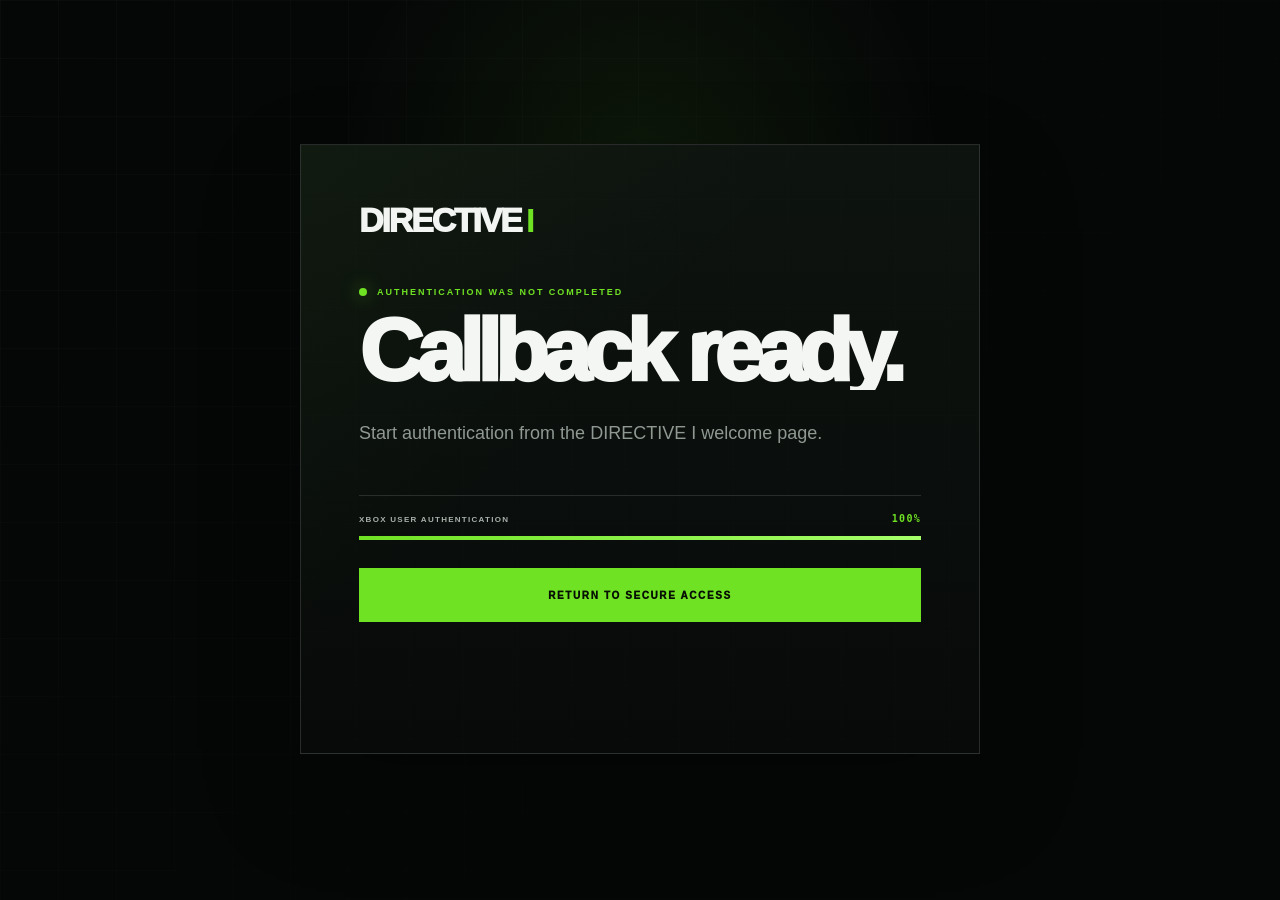
==== commit 8df20930: "Move post-login profile confirmation to homepage" ====
--- a/auth-callback.html
+++ b/auth-callback.html
@@ -7,66 +7,164 @@
   <meta name="robots" content="noindex,nofollow" />
   <title>DIRECTIVE I — Microsoft Authentication</title>
   <style>
-    :root{--bg:#050707;--panel:#0a0e0c;--line:rgba(255,255,255,.13);--line2:rgba(112,226,36,.3);--text:#f4f6f4;--muted:#8f9992;--muted2:#67716b;--green:#70e224;--ease:cubic-bezier(.16,1,.3,1)}
-    *{box-sizing:border-box}html,body{margin:0;min-height:100%;background:var(--bg);color:var(--text);font-family:ui-sans-serif,-apple-system,BlinkMacSystemFont,"Segoe UI",sans-serif;-webkit-font-smoothing:antialiased}body{min-height:100svh;display:grid;place-items:center;padding:max(24px,env(safe-area-inset-top)) 18px max(26px,env(safe-area-inset-bottom));overflow-x:hidden;background:radial-gradient(circle at 50% 18%,rgba(112,226,36,.075),transparent 31%),#050707}body:before{content:"";position:fixed;inset:0;pointer-events:none;background-image:linear-gradient(rgba(255,255,255,.022) 1px,transparent 1px),linear-gradient(90deg,rgba(255,255,255,.022) 1px,transparent 1px);background-size:58px 58px;mask-image:linear-gradient(135deg,#000,transparent 82%)}
-    .auth-shell{width:min(680px,100%);position:relative;z-index:2;perspective:1200px}.auth-card{position:relative;width:100%;min-height:690px;border:1px solid var(--line);background:linear-gradient(180deg,rgba(14,20,16,.96),rgba(7,10,9,.985));padding:clamp(30px,7vw,58px);overflow:hidden;box-shadow:0 40px 90px rgba(0,0,0,.28);transition:opacity .68s ease,transform .85s var(--ease),filter .68s ease}.auth-card:before{content:"";position:absolute;inset:0;background:linear-gradient(135deg,rgba(112,226,36,.035),transparent 42%);pointer-events:none}.auth-card:after{content:"";position:absolute;inset:0;background-image:linear-gradient(rgba(255,255,255,.035) 1px,transparent 1px),linear-gradient(90deg,rgba(255,255,255,.035) 1px,transparent 1px);background-size:54px 54px;opacity:.22;pointer-events:none}.auth-card.is-leaving{opacity:0;transform:translate3d(-5%,0,-30px) scale(.985);filter:blur(10px)}.auth-card.is-entering{opacity:0;transform:translate3d(6%,0,-30px) scale(.985);filter:blur(10px)}.layer{position:relative;z-index:2}
-    .brand{display:inline-flex;align-items:baseline;font-weight:950;font-size:clamp(25px,5.7vw,34px);letter-spacing:-.065em;line-height:1}.brand span{color:#f3f5f3}.brand b{color:var(--green);margin-left:.16em}.micro{margin-top:50px;display:flex;align-items:center;gap:10px;color:var(--green);font-size:9px;font-weight:900;letter-spacing:.22em;text-transform:uppercase}.micro i{width:8px;height:8px;border-radius:50%;background:var(--green);box-shadow:0 0 18px rgba(112,226,36,.65);animation:pulse 1.2s ease-in-out infinite}.title{margin:16px 0 0;font-size:clamp(52px,11vw,88px);line-height:.87;letter-spacing:-.075em;font-weight:950;max-width:560px}.copy{margin:28px 0 0;max-width:560px;color:var(--muted);font-size:clamp(15px,2.3vw,18px);line-height:1.75}.reveal-line{display:block;overflow:hidden}.reveal-line>span{display:block;transform:translateY(115%);opacity:0;animation:textIn .95s var(--ease) forwards}.reveal-line:nth-child(2)>span{animation-delay:.09s}.copy.reveal,.micro.reveal{opacity:0;transform:translateY(12px);animation:fadeUp .9s .28s var(--ease) forwards}.micro.reveal{animation-delay:.12s}@keyframes textIn{to{transform:none;opacity:1}}@keyframes fadeUp{to{opacity:1;transform:none}}@keyframes pulse{50%{opacity:.38;transform:scale(.72)}}
-    .lifecycle{margin-top:46px;padding-top:18px;border-top:1px solid var(--line)}.lifecycle-head{display:flex;align-items:center;justify-content:space-between;gap:16px;margin-bottom:12px;color:#a8b0ab;font-size:8px;font-weight:900;letter-spacing:.16em;text-transform:uppercase}.lifecycle-head strong{color:var(--green);font:800 10px/1 ui-monospace,SFMono-Regular,Menlo,monospace}.lifecycle-track{height:4px;background:rgba(255,255,255,.08);overflow:hidden;position:relative}.lifecycle-bar{height:100%;width:0;background:linear-gradient(90deg,var(--green),#a6ff6a);box-shadow:0 0 16px rgba(112,226,36,.34);transition:width .32s ease}.lifecycle-scan{position:absolute;inset:0 auto 0 -24%;width:24%;background:linear-gradient(90deg,transparent,rgba(255,255,255,.65),transparent);animation:scan 1.25s linear infinite}@keyframes scan{to{transform:translateX(520%)}}.actions{margin-top:28px}.actions a{display:flex;align-items:center;justify-content:center;min-height:56px;border:1px solid var(--green);background:var(--green);color:#071004;text-decoration:none;font-size:10px;font-weight:950;letter-spacing:.16em;text-transform:uppercase}.actions[hidden]{display:none}
-    .profile-view{display:none}.profile-view.is-active{display:block}.profile-view .micro{margin-top:38px}.profile-view .title{font-size:clamp(45px,9vw,72px);max-width:600px}.identity-card{margin-top:28px;border:1px solid var(--line);background:rgba(5,8,7,.62);overflow:hidden;opacity:0;transform:translateY(18px);animation:fadeUp .85s .16s var(--ease) forwards}.identity-top{display:grid;grid-template-columns:auto 1fr;gap:18px;align-items:center;padding:20px;border-bottom:1px solid var(--line)}.avatar{width:68px;height:68px;border:1px solid var(--line2);background:#0c130e;display:grid;place-items:center;overflow:hidden;color:var(--green);font-weight:950;letter-spacing:.06em}.avatar img{width:100%;height:100%;object-fit:cover}.identity-name small{display:block;color:var(--green);font-size:8px;font-weight:900;letter-spacing:.18em;text-transform:uppercase}.identity-name strong{display:block;margin-top:7px;font-size:clamp(23px,5vw,33px);letter-spacing:-.035em}.identity-name span{display:block;margin-top:5px;color:var(--muted);font-size:11px}.identity-grid{display:grid;grid-template-columns:1fr 1fr}.identity-grid div{min-width:0;padding:15px 17px;border-right:1px solid var(--line);border-bottom:1px solid var(--line)}.identity-grid div:nth-child(even){border-right:0}.identity-grid div:nth-last-child(-n+2){border-bottom:0}.identity-grid span,.identity-grid strong{display:block}.identity-grid span{color:var(--muted2);font-size:8px;font-weight:850;letter-spacing:.15em;text-transform:uppercase}.identity-grid strong{margin-top:7px;color:#dfe4e0;font-size:11px;line-height:1.45;word-break:break-word}
-    .profile-actions{display:grid;grid-template-columns:1fr 1fr;gap:10px;margin-top:18px;opacity:0;transform:translateY(10px);animation:fadeUp .72s .42s var(--ease) forwards;transition:opacity .38s ease,transform .38s var(--ease)}.profile-actions.is-leaving{opacity:0;transform:translateY(8px);pointer-events:none}.profile-action{min-height:46px;border:1px solid var(--line);background:rgba(255,255,255,.018);color:#dce2dd;font-size:9px;font-weight:950;letter-spacing:.16em;text-transform:uppercase;cursor:pointer;transition:.2s ease}.profile-action:active{transform:scale(.985)}.profile-action.logout:hover,.profile-action.logout:focus-visible{border-color:rgba(255,255,255,.3);background:rgba(255,255,255,.045)}.profile-action.accept{border-color:var(--green);background:var(--green);color:#071004}.profile-action.accept:hover,.profile-action.accept:focus-visible{box-shadow:0 0 22px rgba(112,226,36,.18)}
-    .countdown{margin-top:20px;opacity:0;transform:translateY(10px);max-height:0;overflow:hidden;transition:opacity .48s ease,transform .58s var(--ease),max-height .58s var(--ease)}.countdown.is-active{opacity:1;transform:none;max-height:80px}.countdown-head{display:flex;align-items:center;justify-content:space-between;gap:16px;margin-bottom:10px;color:#8e9892;font-size:8px;font-weight:900;letter-spacing:.15em;text-transform:uppercase}.countdown-head strong{color:#dfe5e1;font:800 10px/1 ui-monospace,SFMono-Regular,Menlo,monospace}.countdown-track{height:3px;background:rgba(255,255,255,.08);overflow:hidden}.countdown-bar{height:100%;width:100%;transform-origin:left;background:var(--green);box-shadow:0 0 14px rgba(112,226,36,.28)}
-    .portal{position:fixed;inset:0;z-index:9999;pointer-events:none}.portal i{position:absolute;display:block;background:#000;transition:transform .9s cubic-bezier(.7,0,.2,1)}.portal-top{top:0;left:0;right:0;height:50%;transform:translateY(-101%)}.portal-bottom{bottom:0;left:0;right:0;height:50%;transform:translateY(101%)}.portal-left{left:0;top:0;bottom:0;width:50%;transform:translateX(-101%)}.portal-right{right:0;top:0;bottom:0;width:50%;transform:translateX(101%)}.portal.is-closing i{transform:translate(0,0)}
-    @media(max-width:620px){.auth-card{min-height:640px;padding:28px 24px}.micro{margin-top:38px}.copy{font-size:14px}.identity-top{grid-template-columns:58px 1fr;padding:17px}.avatar{width:58px;height:58px}.identity-grid{grid-template-columns:1fr}.identity-grid div{border-right:0!important;border-bottom:1px solid var(--line)!important}.identity-grid div:last-child{border-bottom:0!important}.profile-view .title{font-size:clamp(40px,12vw,58px)}.profile-actions{gap:8px}.profile-action{min-height:44px}}
+    :root{--bg:#050707;--line:rgba(255,255,255,.13);--text:#f4f6f4;--muted:#8f9992;--green:#70e224;--ease:cubic-bezier(.16,1,.3,1)}
+    *{box-sizing:border-box}html,body{margin:0;min-height:100%;background:var(--bg);color:var(--text);font-family:ui-sans-serif,-apple-system,BlinkMacSystemFont,"Segoe UI",sans-serif;-webkit-font-smoothing:antialiased}
+    body{min-height:100svh;display:grid;place-items:center;padding:max(24px,env(safe-area-inset-top)) 18px max(26px,env(safe-area-inset-bottom));overflow:hidden;background:radial-gradient(circle at 50% 18%,rgba(112,226,36,.075),transparent 31%),#050707}
+    body:before{content:"";position:fixed;inset:0;pointer-events:none;background-image:linear-gradient(rgba(255,255,255,.022) 1px,transparent 1px),linear-gradient(90deg,rgba(255,255,255,.022) 1px,transparent 1px);background-size:58px 58px;mask-image:linear-gradient(135deg,#000,transparent 82%)}
+    .auth-shell{width:min(680px,100%);position:relative;z-index:2;perspective:1200px}
+    .auth-card{position:relative;width:100%;min-height:610px;border:1px solid var(--line);background:linear-gradient(180deg,rgba(14,20,16,.96),rgba(7,10,9,.985));padding:clamp(30px,7vw,58px);overflow:hidden;box-shadow:0 40px 90px rgba(0,0,0,.28);transition:opacity .8s ease,transform 1s var(--ease),filter .8s ease}
+    .auth-card:before{content:"";position:absolute;inset:0;background:linear-gradient(135deg,rgba(112,226,36,.035),transparent 42%);pointer-events:none}
+    .auth-card:after{content:"";position:absolute;inset:0;background-image:linear-gradient(rgba(255,255,255,.035) 1px,transparent 1px),linear-gradient(90deg,rgba(255,255,255,.035) 1px,transparent 1px);background-size:54px 54px;opacity:.22;pointer-events:none}
+    .auth-card.is-leaving{opacity:0;transform:translate3d(-5%,0,-28px) scale(.985);filter:blur(11px)}
+    .layer{position:relative;z-index:2}.brand{display:inline-flex;align-items:baseline;font-weight:950;font-size:clamp(25px,5.7vw,34px);letter-spacing:-.065em;line-height:1}.brand span{color:#f3f5f3}.brand b{color:var(--green);margin-left:.16em}
+    .micro{margin-top:50px;display:flex;align-items:center;gap:10px;color:var(--green);font-size:9px;font-weight:900;letter-spacing:.22em;text-transform:uppercase;opacity:0;transform:translateY(14px);animation:fadeUp 1s .12s var(--ease) forwards}.micro i{width:8px;height:8px;border-radius:50%;background:var(--green);box-shadow:0 0 18px rgba(112,226,36,.65);animation:pulse 1.2s ease-in-out infinite}
+    .title{margin:16px 0 0;font-size:clamp(52px,11vw,88px);line-height:.87;letter-spacing:-.075em;font-weight:950;max-width:560px}.reveal-line{display:block;overflow:hidden}.reveal-line>span{display:block;transform:translateY(118%);opacity:0;animation:textIn 1.12s var(--ease) forwards}.reveal-line:nth-child(2)>span{animation-delay:.12s}
+    .copy{margin:28px 0 0;max-width:560px;color:var(--muted);font-size:clamp(15px,2.3vw,18px);line-height:1.75;opacity:0;transform:translateY(14px);animation:fadeUp 1s .3s var(--ease) forwards}
+    .lifecycle{margin-top:46px;padding-top:18px;border-top:1px solid var(--line)}.lifecycle-head{display:flex;align-items:center;justify-content:space-between;gap:16px;margin-bottom:12px;color:#a8b0ab;font-size:8px;font-weight:900;letter-spacing:.16em;text-transform:uppercase}.lifecycle-head strong{color:var(--green);font:800 10px/1 ui-monospace,SFMono-Regular,Menlo,monospace}.lifecycle-track{height:4px;background:rgba(255,255,255,.08);overflow:hidden;position:relative}.lifecycle-bar{height:100%;width:0;background:linear-gradient(90deg,var(--green),#a6ff6a);box-shadow:0 0 16px rgba(112,226,36,.34);transition:width .38s ease}.lifecycle-scan{position:absolute;inset:0 auto 0 -24%;width:24%;background:linear-gradient(90deg,transparent,rgba(255,255,255,.65),transparent);animation:scan 1.4s linear infinite}
+    .actions{margin-top:28px}.actions[hidden]{display:none}.actions a{display:flex;align-items:center;justify-content:center;min-height:54px;border:1px solid var(--green);background:var(--green);color:#071004;text-decoration:none;font-size:10px;font-weight:950;letter-spacing:.16em;text-transform:uppercase}
+    .portal{position:fixed;inset:0;z-index:9999;pointer-events:none}.portal i{position:absolute;display:block;background:#000;transition:transform 1.08s cubic-bezier(.7,0,.2,1)}.portal-top{top:0;left:0;right:0;height:50%;transform:translateY(-101%)}.portal-bottom{bottom:0;left:0;right:0;height:50%;transform:translateY(101%)}.portal-left{left:0;top:0;bottom:0;width:50%;transform:translateX(-101%)}.portal-right{right:0;top:0;bottom:0;width:50%;transform:translateX(101%)}.portal.is-closing i{transform:translate(0,0)}
+    @keyframes textIn{to{transform:none;opacity:1}}@keyframes fadeUp{to{opacity:1;transform:none}}@keyframes pulse{50%{opacity:.38;transform:scale(.72)}}@keyframes scan{to{transform:translateX(520%)}}
+    @media(max-width:620px){.auth-card{min-height:570px;padding:28px 24px}.micro{margin-top:38px}.copy{font-size:14px}}
     @media(prefers-reduced-motion:reduce){*,*:before,*:after{animation-duration:.01ms!important;transition-duration:.01ms!important}}
   </style>
 </head>
 <body>
-  <main class="auth-shell"><section class="auth-card" data-auth-card>
-    <div class="layer secure-view" data-secure-view>
-      <div class="brand"><span>DIRECTIVE</span><b>I</b></div>
-      <div class="micro reveal" data-status><i></i><span>Validating Microsoft response</span></div>
-      <h1 class="title" data-title><span class="reveal-line"><span>Securing Xbox</span></span><span class="reveal-line"><span>identity.</span></span></h1>
-      <p class="copy reveal" data-copy>DIRECTIVE I is validating the Microsoft authorization response, establishing Xbox trust, and resolving the connected player identity through the secure backend.</p>
-      <div class="lifecycle"><div class="lifecycle-head"><span data-lifecycle-label>Verification lifecycle</span><strong data-lifecycle-percent>0%</strong></div><div class="lifecycle-track"><div class="lifecycle-bar" data-lifecycle-bar></div><div class="lifecycle-scan" data-lifecycle-scan></div></div></div>
-      <div class="actions" data-actions hidden><a href="welcome.html">Return to secure access</a></div>
-    </div>
+  <main class="auth-shell">
+    <section class="auth-card" data-auth-card>
+      <div class="layer">
+        <div class="brand"><span>DIRECTIVE</span><b>I</b></div>
+        <div class="micro" data-status><i></i><span>Validating Microsoft response</span></div>
+        <h1 class="title" data-title><span class="reveal-line"><span>Securing Xbox</span></span><span class="reveal-line"><span>identity.</span></span></h1>
+        <p class="copy" data-copy>DIRECTIVE I is validating the Microsoft authorization response, establishing Xbox trust, and resolving the connected player identity through the secure backend.</p>
+        <div class="lifecycle">
+          <div class="lifecycle-head"><span data-lifecycle-label>Verification lifecycle</span><strong data-lifecycle-percent>0%</strong></div>
+          <div class="lifecycle-track"><div class="lifecycle-bar" data-lifecycle-bar></div><div class="lifecycle-scan" data-lifecycle-scan></div></div>
+        </div>
+        <div class="actions" data-actions hidden><a href="welcome.html">Return to secure access</a></div>
+      </div>
+    </section>
+  </main>
+  <div class="portal" data-portal aria-hidden="true"><i class="portal-top"></i><i class="portal-right"></i><i class="portal-bottom"></i><i class="portal-left"></i></div>
+  <script>
+  (() => {
+    const BACKEND = 'https://ydaeukhqwishlrjyfktk.supabase.co/functions/v1/minecraft-auth';
+    const p = new URLSearchParams(location.search);
+    const card = document.querySelector('[data-auth-card]');
+    const status = document.querySelector('[data-status] span');
+    const title = document.querySelector('[data-title]');
+    const copy = document.querySelector('[data-copy]');
+    const actions = document.querySelector('[data-actions]');
+    const bar = document.querySelector('[data-lifecycle-bar]');
+    const percent = document.querySelector('[data-lifecycle-percent]');
+    const label = document.querySelector('[data-lifecycle-label]');
+    const scan = document.querySelector('[data-lifecycle-scan]');
+    const portal = document.querySelector('[data-portal]');
+    let progress = 0;
+    let target = 12;
+    let raf = 0;
 
-    <div class="layer profile-view" data-profile-view>
-      <div class="brand"><span>DIRECTIVE</span><b>I</b></div>
-      <div class="micro reveal"><i></i><span data-profile-status>Xbox identity verified</span></div>
-      <h1 class="title"><span class="reveal-line"><span>Access profile</span></span><span class="reveal-line"><span>confirmed.</span></span></h1>
-      <article class="identity-card">
-        <div class="identity-top"><div class="avatar" data-avatar>MC</div><div class="identity-name"><small>Verified Minecraft identity</small><strong data-gamertag>Player</strong><span data-display-name>Xbox profile</span></div></div>
-        <div class="identity-grid"><div><span>Xbox user ID</span><strong data-xuid>—</strong></div><div><span>Gamerscore</span><strong data-gamerscore>—</strong></div><div><span>Provider</span><strong data-provider>Microsoft / Xbox</strong></div><div><span>Session</span><strong>Authenticated</strong></div></div>
-      </article>
-      <div class="profile-actions" data-profile-actions><button class="profile-action logout" type="button" data-auth-logout>Log out</button><button class="profile-action accept" type="button" data-auth-accept>Accept</button></div>
-      <div class="countdown" data-countdown-wrap><div class="countdown-head"><span>Entering DIRECTIVE I</span><strong data-countdown>10.0s</strong></div><div class="countdown-track"><div class="countdown-bar" data-countdown-bar></div></div></div>
-    </div>
-  </section></main>
-  <audio data-auth-music preload="auto" loop src="https://drive.usercontent.google.com/download?id=1N96znfLcoSaPY-S0xVPlMO1V95fvxHK6&export=download&confirm=t"></audio>
-  <div class="portal" data-portal aria-hidden="true"><i class="portal-top"></i><i class="portal-right"></i><i class="portal-bottom"></i><i class="portal-left"></i></div>
+    const setProgress = (value, text) => {
+      progress = Math.max(progress, Math.min(100, value));
+      bar.style.width = `${progress}%`;
+      percent.textContent = `${Math.round(progress)}%`;
+      if (text) label.textContent = text;
+    };
+    const drive = () => {
+      if (progress < target) setProgress(Math.min(target, progress + Math.max(.06, (target - progress) * .021)));
+      raf = requestAnimationFrame(drive);
+    };
+    drive();
+    setTimeout(() => { target = 34; setProgress(progress, 'Microsoft authorization'); }, 420);
+    setTimeout(() => { target = 58; setProgress(progress, 'Xbox user authentication'); }, 1150);
+    setTimeout(() => { target = 76; setProgress(progress, 'XSTS trust validation'); }, 1950);
+    setTimeout(() => { target = 90; setProgress(progress, 'Resolving player profile'); }, 2750);
 
-  <script>
-  (()=>{
-    const BACKEND='https://ydaeukhqwishlrjyfktk.supabase.co/functions/v1/minecraft-auth';
-    const p=new URLSearchParams(location.search),card=document.querySelector('[data-auth-card]'),secureView=document.querySelector('[data-secure-view]'),profileView=document.querySelector('[data-profile-view]'),status=document.querySelector('[data-status] span'),title=document.querySelector('[data-title]'),copy=document.querySelector('[data-copy]'),actions=document.querySelector('[data-actions]'),lifecycleBar=document.querySelector('[data-lifecycle-bar]'),lifecyclePercent=document.querySelector('[data-lifecycle-percent]'),lifecycleLabel=document.querySelector('[data-lifecycle-label]'),lifecycleScan=document.querySelector('[data-lifecycle-scan]'),portal=document.querySelector('[data-portal]'),music=document.querySelector('[data-auth-music]');
-    let progress=0,progressTarget=12,progressFrame=0,accepted=false,profile=null,musicStoreTimer=0;
-    const setProgress=(v,label)=>{progress=Math.max(progress,Math.min(100,v));lifecycleBar.style.width=`${progress}%`;lifecyclePercent.textContent=`${Math.round(progress)}%`;if(label)lifecycleLabel.textContent=label};
-    const driveProgress=()=>{if(progress<progressTarget)setProgress(Math.min(progressTarget,progress+Math.max(.08,(progressTarget-progress)*.025)));progressFrame=requestAnimationFrame(driveProgress)};driveProgress();
-    setTimeout(()=>{progressTarget=34;setProgress(progress,'Microsoft authorization')},350);setTimeout(()=>{progressTarget=58;setProgress(progress,'Xbox user authentication')},950);setTimeout(()=>{progressTarget=76;setProgress(progress,'XSTS trust validation')},1650);setTimeout(()=>{progressTarget=88;setProgress(progress,'Resolving player profile')},2400);
-    const setFailure=(heading,message)=>{cancelAnimationFrame(progressFrame);lifecycleScan.style.display='none';setProgress(100,'Verification interrupted');status.textContent='Authentication was not completed';title.innerHTML=`<span class="reveal-line"><span style="animation:none;transform:none;opacity:1">${heading}</span></span>`;copy.textContent=message;actions.hidden=false};
-    if(p.has('error')){setFailure('Sign-in cancelled.',p.get('error_description')||'The Microsoft authorization request did not complete.');return}
-    const code=p.get('code')||'',returnedState=p.get('state')||'';let expectedState='';try{expectedState=sessionStorage.getItem('directive_microsoft_oauth_state')||''}catch(_){}
-    if(!code){setFailure('Callback ready.','Start authentication from the DIRECTIVE I welcome page.');return}if(!expectedState||!returnedState||expectedState!==returnedState){setFailure('Security check failed.','The Microsoft sign-in state did not match this browser session. Start login again.');return}try{sessionStorage.removeItem('directive_microsoft_oauth_state')}catch(_){}
-    const saveProfile=account=>{const v={gamertag:account?.gamertag||'',xuid:String(account?.xuid||''),displayName:account?.displayName||account?.gamertag||'',gamerpic:account?.gamerpic||'',gamerscore:String(account?.gamerscore||''),provider:account?.provider||'Microsoft/Xbox',authenticated:true,updatedAt:Date.now()};try{localStorage.setItem('directive_minecraft_profile',JSON.stringify(v));localStorage.setItem('directive_local_session',String(Date.now()));sessionStorage.setItem('directive_minecraft_account',JSON.stringify(v));sessionStorage.setItem('directive_minecraft_gamertag',v.gamertag);sessionStorage.setItem('directive_minecraft_xuid',v.xuid)}catch(_){}return v};
-    const persistMusic=()=>{try{sessionStorage.setItem('directive_music_time',String(Number.isFinite(music.currentTime)?music.currentTime:0));sessionStorage.setItem('directive_music_saved_at',String(Date.now()))}catch(_){}};
-    const goHome=()=>{persistMusic();card.classList.add('is-leaving');setTimeout(()=>{try{localStorage.setItem('directive_onboarding_complete','1');sessionStorage.setItem('directive_home_entry','1')}catch(_){}portal.classList.add('is-closing');setTimeout(()=>location.replace('index.html?auth=success&music=1'),920)},520)};
-    const startCountdown=()=>{const wrap=document.querySelector('[data-countdown-wrap]'),countdown=document.querySelector('[data-countdown]'),bar=document.querySelector('[data-countdown-bar]');wrap.classList.add('is-active');const start=performance.now(),duration=10000;const tick=now=>{const elapsed=Math.min(duration,now-start),remaining=Math.max(0,duration-elapsed);countdown.textContent=`${(remaining/1000).toFixed(1)}s`;bar.style.transform=`scaleX(${remaining/duration})`;if(elapsed<duration){requestAnimationFrame(tick);return}goHome()};requestAnimationFrame(tick)};
-    const accept=()=>{if(accepted)return;accepted=true;const row=document.querySelector('[data-profile-actions]'),profileStatus=document.querySelector('[data-profile-status]');row.classList.add('is-leaving');profileStatus.textContent='Season I audio channel accepted';try{sessionStorage.setItem('directive_music_enabled','1');sessionStorage.setItem('directive_music_should_play','1');sessionStorage.setItem('directive_music_title','Directive I - S1')}catch(_){};music.volume=.72;const promise=music.play();if(promise?.catch)promise.catch(()=>{});musicStoreTimer=setInterval(persistMusic,500);setTimeout(()=>{row.style.display='none';startCountdown()},360)};
-    const logout=()=>{if(accepted)return;try{localStorage.removeItem('directive_minecraft_profile');localStorage.removeItem('directive_local_session');localStorage.removeItem('directive_onboarding_complete');['directive_minecraft_account','directive_minecraft_gamertag','directive_minecraft_xuid','directive_home_entry','directive_music_enabled','directive_music_should_play','directive_music_time','directive_music_saved_at'].forEach(k=>sessionStorage.removeItem(k));sessionStorage.setItem('directive_logout_reveal','1')}catch(_){}portal.classList.add('is-closing');setTimeout(()=>location.replace('welcome.html?logout=1&v=76'),920)};
-    document.querySelector('[data-auth-accept]')?.addEventListener('click',accept);document.querySelector('[data-auth-logout]')?.addEventListener('click',logout);window.addEventListener('pagehide',()=>{clearInterval(musicStoreTimer);persistMusic()});
-    const showProfile=account=>{profile=saveProfile(account);cancelAnimationFrame(progressFrame);setProgress(100,'Identity verification complete');lifecycleScan.style.display='none';status.textContent='Xbox identity verified';setTimeout(()=>{card.classList.add('is-leaving');setTimeout(()=>{secureView.style.display='none';profileView.classList.add('is-active');card.classList.remove('is-leaving');card.classList.add('is-entering');document.querySelector('[data-gamertag]').textContent=profile.gamertag||'Minecraft player';document.querySelector('[data-display-name]').textContent=profile.displayName||'Xbox profile';document.querySelector('[data-xuid]').textContent=profile.xuid||'Unavailable';document.querySelector('[data-gamerscore]').textContent=profile.gamerscore||'0';document.querySelector('[data-provider]').textContent=profile.provider||'Microsoft / Xbox';const avatar=document.querySelector('[data-avatar]');avatar.textContent=(profile.gamertag||'MC').slice(0,2).toUpperCase();if(profile.gamerpic){const img=new Image();img.alt=`${profile.gamertag||'Minecraft'} avatar`;img.referrerPolicy='no-referrer';img.onload=()=>{avatar.textContent='';avatar.appendChild(img)};img.src=profile.gamerpic}requestAnimationFrame(()=>requestAnimationFrame(()=>card.classList.remove('is-entering')))},680)},520)};
-    fetch(BACKEND,{method:'POST',headers:{'Content-Type':'application/json'},body:JSON.stringify({code})}).then(async r=>{const d=await r.json().catch(()=>({}));if(!r.ok||!d?.ok||!d?.account)throw new Error(d?.error||`Secure backend returned HTTP ${r.status}.`);showProfile(d.account)}).catch(e=>setFailure('Verification failed.',e?.message||'The secure Minecraft/Xbox authentication backend could not verify this account.'));
+    const fail = (heading, message) => {
+      cancelAnimationFrame(raf);
+      scan.style.display = 'none';
+      setProgress(100, 'Verification interrupted');
+      status.textContent = 'Authentication was not completed';
+      title.innerHTML = `<span class="reveal-line"><span style="animation:none;transform:none;opacity:1">${heading}</span></span>`;
+      copy.textContent = message;
+      copy.style.opacity = '1';
+      copy.style.transform = 'none';
+      actions.hidden = false;
+    };
+
+    if (p.has('error')) {
+      fail('Sign-in cancelled.', p.get('error_description') || 'The Microsoft authorization request did not complete.');
+      return;
+    }
+
+    const code = p.get('code') || '';
+    const returnedState = p.get('state') || '';
+    let expectedState = '';
+    try { expectedState = sessionStorage.getItem('directive_microsoft_oauth_state') || ''; } catch (_) {}
+
+    if (!code) {
+      fail('Callback ready.', 'Start authentication from the DIRECTIVE I welcome page.');
+      return;
+    }
+    if (!expectedState || !returnedState || expectedState !== returnedState) {
+      fail('Security check failed.', 'The Microsoft sign-in state did not match this browser session. Start login again.');
+      return;
+    }
+    try { sessionStorage.removeItem('directive_microsoft_oauth_state'); } catch (_) {}
+
+    const saveProfile = account => {
+      const value = {
+        gamertag: account?.gamertag || '',
+        xuid: String(account?.xuid || ''),
+        displayName: account?.displayName || account?.gamertag || '',
+        gamerpic: account?.gamerpic || '',
+        gamerscore: String(account?.gamerscore || ''),
+        provider: account?.provider || 'Microsoft/Xbox',
+        authenticated: true,
+        updatedAt: Date.now()
+      };
+      try {
+        localStorage.setItem('directive_minecraft_profile', JSON.stringify(value));
+        localStorage.setItem('directive_local_session', String(Date.now()));
+        localStorage.setItem('directive_onboarding_complete', '1');
+        sessionStorage.setItem('directive_minecraft_account', JSON.stringify(value));
+        sessionStorage.setItem('directive_minecraft_gamertag', value.gamertag);
+        sessionStorage.setItem('directive_minecraft_xuid', value.xuid);
+        sessionStorage.setItem('directive_pending_profile', '1');
+        sessionStorage.setItem('directive_home_entry', '1');
+        sessionStorage.setItem('directive_music_enabled', '0');
+        sessionStorage.setItem('directive_music_should_play', '0');
+        sessionStorage.setItem('directive_music_track', '0');
+        sessionStorage.setItem('directive_music_time', '0');
+        sessionStorage.setItem('directive_music_saved_at', String(Date.now()));
+      } catch (_) {}
+    };
+
+    fetch(BACKEND, {
+      method: 'POST',
+      headers: { 'Content-Type': 'application/json' },
+      body: JSON.stringify({ code })
+    }).then(async response => {
+      const data = await response.json().catch(() => ({}));
+      if (!response.ok || !data?.ok || !data?.account) {
+        throw new Error(data?.error || `Secure backend returned HTTP ${response.status}.`);
+      }
+
+      saveProfile(data.account);
+      cancelAnimationFrame(raf);
+      setProgress(100, 'Identity verification complete');
+      scan.style.display = 'none';
+      status.textContent = 'Xbox identity verified';
+
+      setTimeout(() => {
+        card.classList.add('is-leaving');
+        setTimeout(() => {
+          portal.classList.add('is-closing');
+          setTimeout(() => location.replace('index.html?auth=verified'), 1110);
+        }, 520);
+      }, 420);
+    }).catch(error => {
+      fail('Verification failed.', error?.message || 'The secure Minecraft/Xbox authentication backend could not verify this account.');
+    });
   })();
   </script>
 </body>
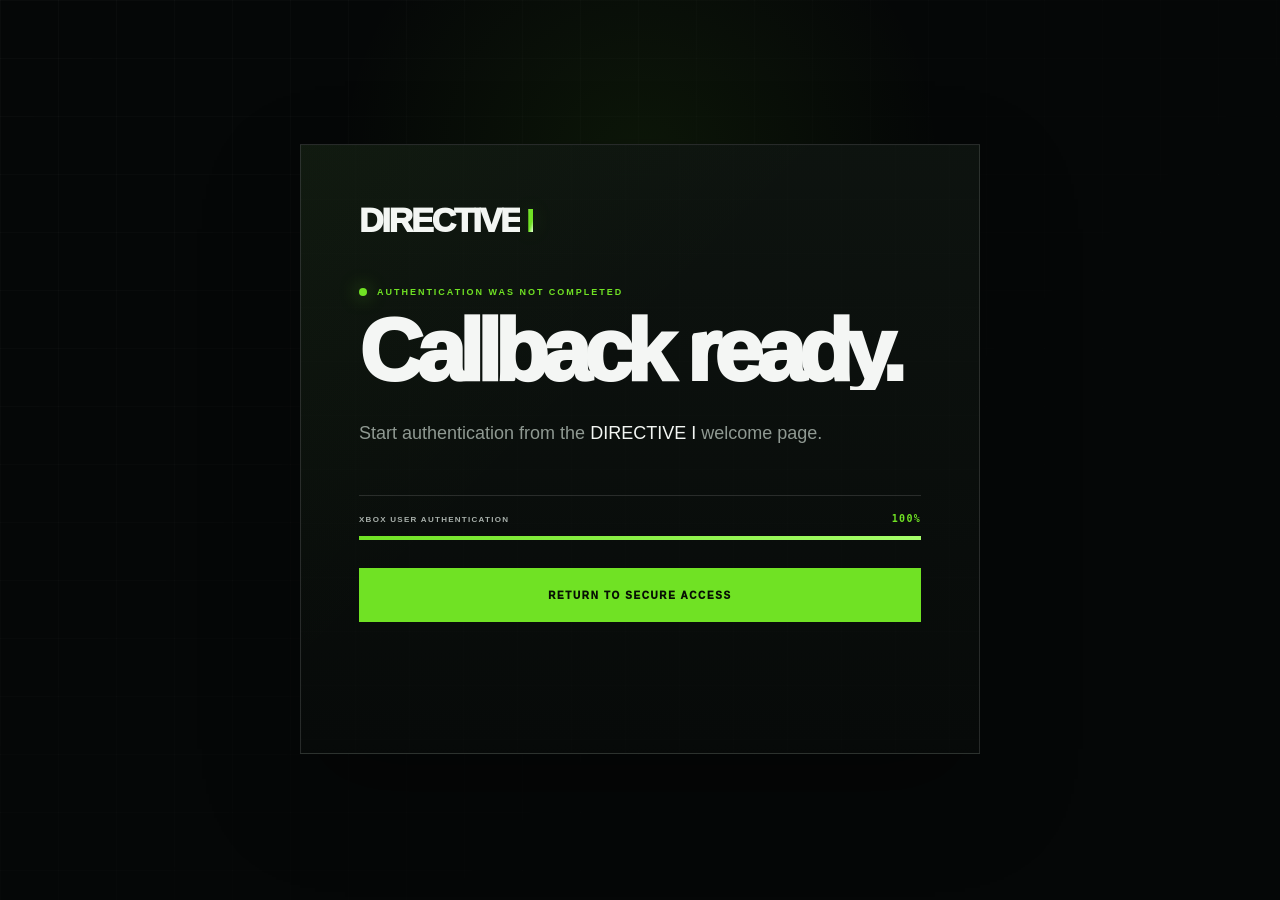
==== commit 7a429d24: "Enable shiny DIRECTIVE I text on auth callback" ====
--- a/auth-callback.html
+++ b/auth-callback.html
@@ -6,6 +6,7 @@
   <meta name="theme-color" content="#050707" />
   <meta name="robots" content="noindex,nofollow" />
   <title>DIRECTIVE I — Microsoft Authentication</title>
+  <link rel="stylesheet" href="lightswind-effects.css?v=1" />
   <style>
     :root{--bg:#050707;--line:rgba(255,255,255,.13);--text:#f4f6f4;--muted:#8f9992;--green:#70e224;--ease:cubic-bezier(.16,1,.3,1)}
     *{box-sizing:border-box}html,body{margin:0;min-height:100%;background:var(--bg);color:var(--text);font-family:ui-sans-serif,-apple-system,BlinkMacSystemFont,"Segoe UI",sans-serif;-webkit-font-smoothing:antialiased}
@@ -167,5 +168,6 @@
     });
   })();
   </script>
+  <script src="lightswind-effects.js?v=1"></script>
 </body>
 </html>
--- a/lightswind-effects.css
+++ b/lightswind-effects.css
@@ -0,0 +1,165 @@
+/* DIRECTIVE I motion accents inspired by the lightweight gradient treatment used on Lightswind UI.
+   Kept self-contained, green-led, and GPU-friendly for mobile/iOS. */
+:root{
+  --directive-neon:#70e224;
+  --directive-lime:#b8ff66;
+  --directive-mint:#55f3a4;
+  --directive-cyan:#5de7d7;
+  --directive-ice:#eaffdf;
+}
+
+.directive-shiny-text,
+.directive-shiny-split{
+  display:inline-block;
+  color:transparent!important;
+  -webkit-text-fill-color:transparent;
+  background-image:linear-gradient(110deg,
+    #f3f6f3 0%,
+    #f3f6f3 32%,
+    #a9ff72 42%,
+    #f4ffe9 49%,
+    #70e224 56%,
+    #c8ff9d 63%,
+    #f3f6f3 72%,
+    #f3f6f3 100%);
+  background-size:260% 100%;
+  background-position:135% 0;
+  -webkit-background-clip:text;
+  background-clip:text;
+  animation:directive-shiny-sweep 5.2s cubic-bezier(.35,0,.25,1) infinite;
+  will-change:background-position;
+}
+
+.directive-shiny-mark{
+  background-image:linear-gradient(110deg,
+    #70e224 0%,
+    #70e224 30%,
+    #d9ffc4 44%,
+    #ffffff 50%,
+    #a7ff62 57%,
+    #70e224 70%,
+    #70e224 100%);
+  filter:drop-shadow(0 0 9px rgba(112,226,36,.16));
+}
+
+@keyframes directive-shiny-sweep{
+  0%,18%{background-position:135% 0}
+  58%,100%{background-position:-120% 0}
+}
+
+/* HOME / green-spectrum aurora accents */
+.hero-meta,
+.feature-strip,
+.trailer-card,
+.intel-card{
+  position:relative;
+}
+
+.hero-meta::before,
+.feature-strip::before,
+.trailer-card::after,
+.intel-card::after{
+  content:"";
+  position:absolute;
+  pointer-events:none;
+  background:linear-gradient(90deg,
+    transparent,
+    rgba(112,226,36,.15),
+    rgba(184,255,102,.78),
+    rgba(85,243,164,.68),
+    rgba(93,231,215,.48),
+    rgba(112,226,36,.72),
+    transparent);
+  background-size:240% 100%;
+  animation:directive-spectrum-flow 6.5s linear infinite;
+}
+
+.hero-meta::before{
+  left:8%;right:8%;top:-1px;height:1px;
+  opacity:.72;
+  box-shadow:0 0 18px rgba(112,226,36,.16);
+}
+
+.feature-strip::before{
+  left:0;right:0;top:0;height:1px;
+  opacity:.88;
+  box-shadow:0 0 24px rgba(112,226,36,.18);
+}
+
+.trailer-card::after{
+  left:10%;right:10%;bottom:-1px;height:2px;
+  opacity:.8;
+  filter:blur(.2px);
+  box-shadow:0 0 22px rgba(85,243,164,.22);
+}
+
+.intel-card::after{
+  left:8%;right:8%;bottom:-1px;height:2px;
+  opacity:.66;
+  filter:blur(.3px);
+  box-shadow:0 0 28px rgba(112,226,36,.18);
+}
+
+.kicker::after,
+.story-label::after,
+.welcome-kicker::after{
+  content:"";
+  display:inline-block;
+  width:38px;
+  height:1px;
+  margin-left:10px;
+  vertical-align:middle;
+  background:linear-gradient(90deg,#70e224,#b8ff66,#55f3a4,#5de7d7,#70e224);
+  background-size:220% 100%;
+  animation:directive-spectrum-flow 4.8s linear infinite;
+  box-shadow:0 0 12px rgba(112,226,36,.2);
+}
+
+/* A restrained blurred aurora behind selected home sections. */
+.overview-section::after,
+.systems-section::after{
+  content:"";
+  position:absolute;
+  pointer-events:none;
+  width:min(560px,70vw);
+  height:120px;
+  border-radius:50%;
+  background:linear-gradient(90deg,
+    rgba(112,226,36,.16),
+    rgba(184,255,102,.09),
+    rgba(85,243,164,.13),
+    rgba(93,231,215,.08),
+    rgba(112,226,36,.14));
+  background-size:220% 100%;
+  filter:blur(54px);
+  opacity:.34;
+  z-index:0;
+  animation:directive-spectrum-flow 10s linear infinite;
+}
+
+.overview-section,
+.systems-section{position:relative;isolation:isolate}
+.overview-section::after{right:-12%;top:18%}
+.systems-section::after{left:-14%;bottom:16%}
+.overview-section>.page-shell,
+.systems-section>.page-shell{position:relative;z-index:1}
+
+@keyframes directive-spectrum-flow{
+  from{background-position:0% 50%}
+  to{background-position:220% 50%}
+}
+
+@media(max-width:620px){
+  .overview-section::after,.systems-section::after{width:82vw;height:84px;filter:blur(42px);opacity:.26}
+  .kicker::after,.story-label::after,.welcome-kicker::after{width:28px;margin-left:8px}
+}
+
+@media(prefers-reduced-motion:reduce){
+  .directive-shiny-text,.directive-shiny-split,
+  .hero-meta::before,.feature-strip::before,.trailer-card::after,.intel-card::after,
+  .kicker::after,.story-label::after,.welcome-kicker::after,
+  .overview-section::after,.systems-section::after{
+    animation:none!important;
+    background-position:50% 50%!important;
+  }
+}
